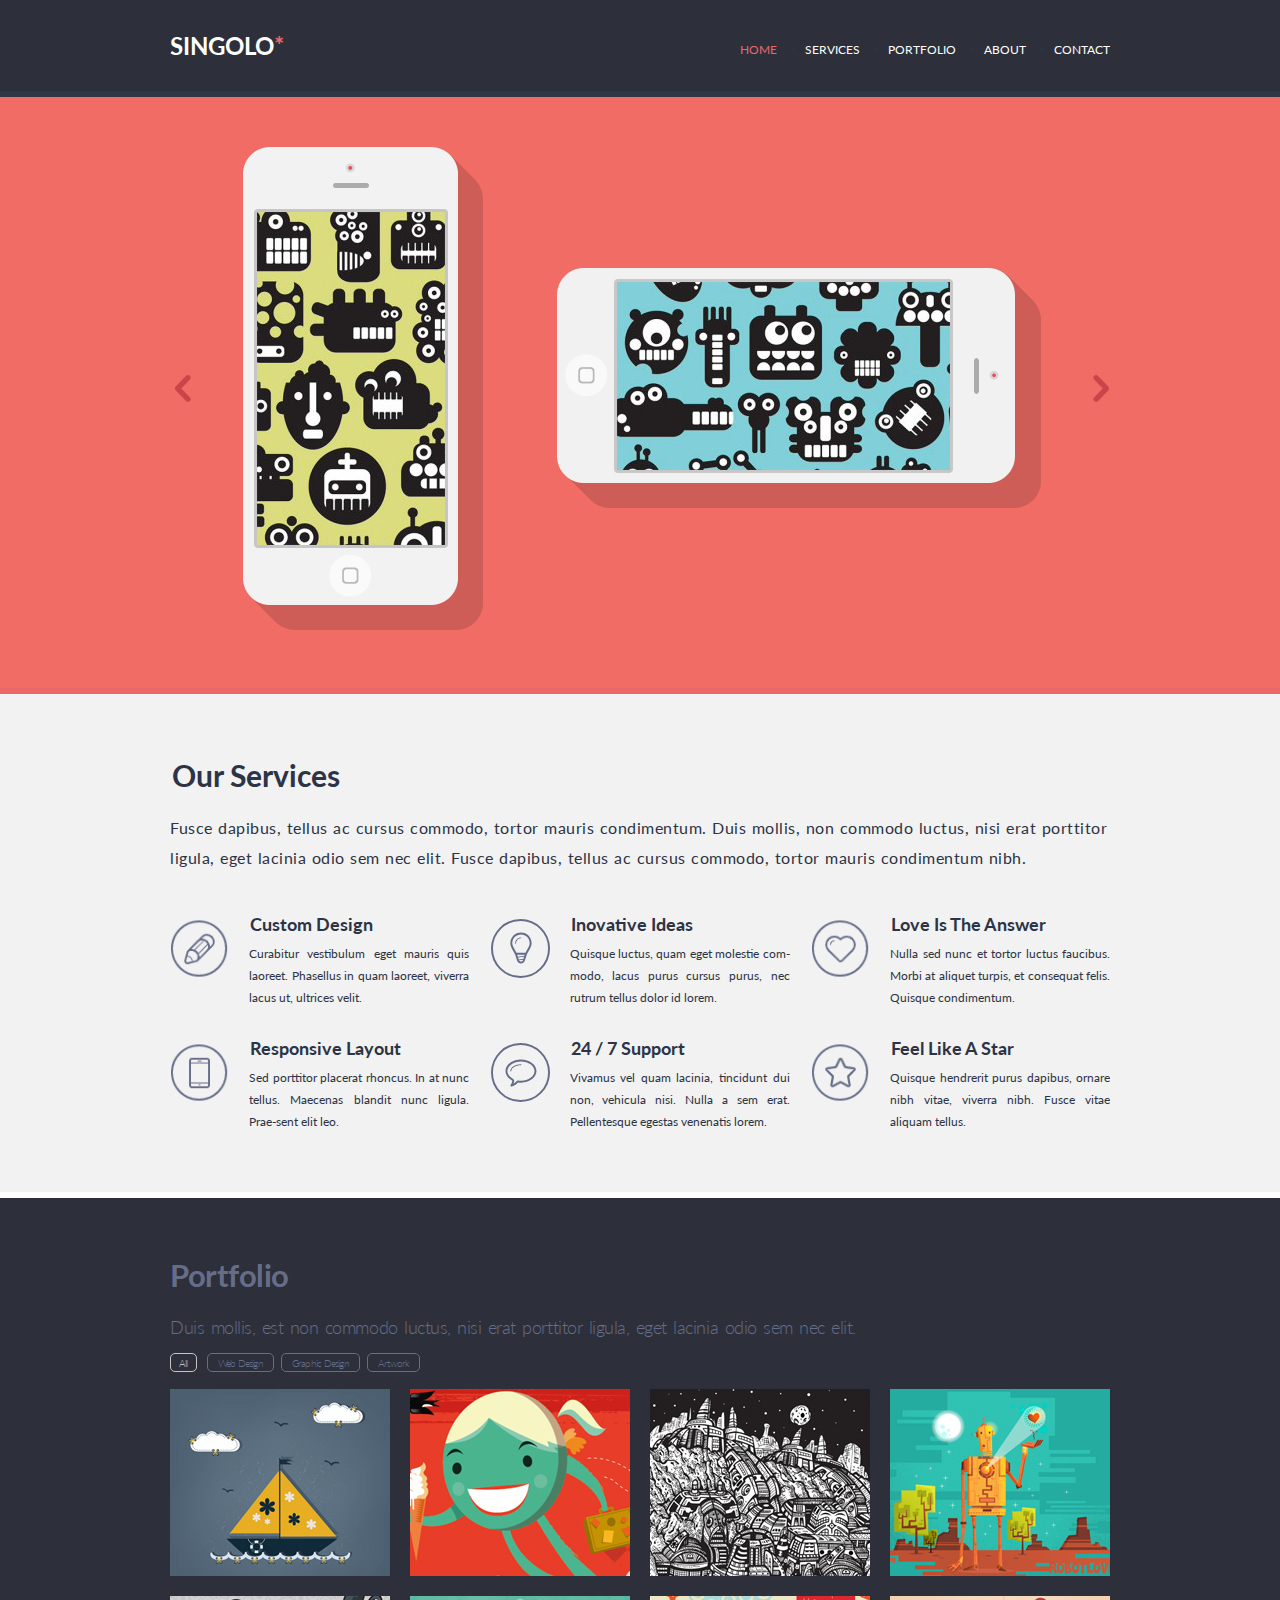
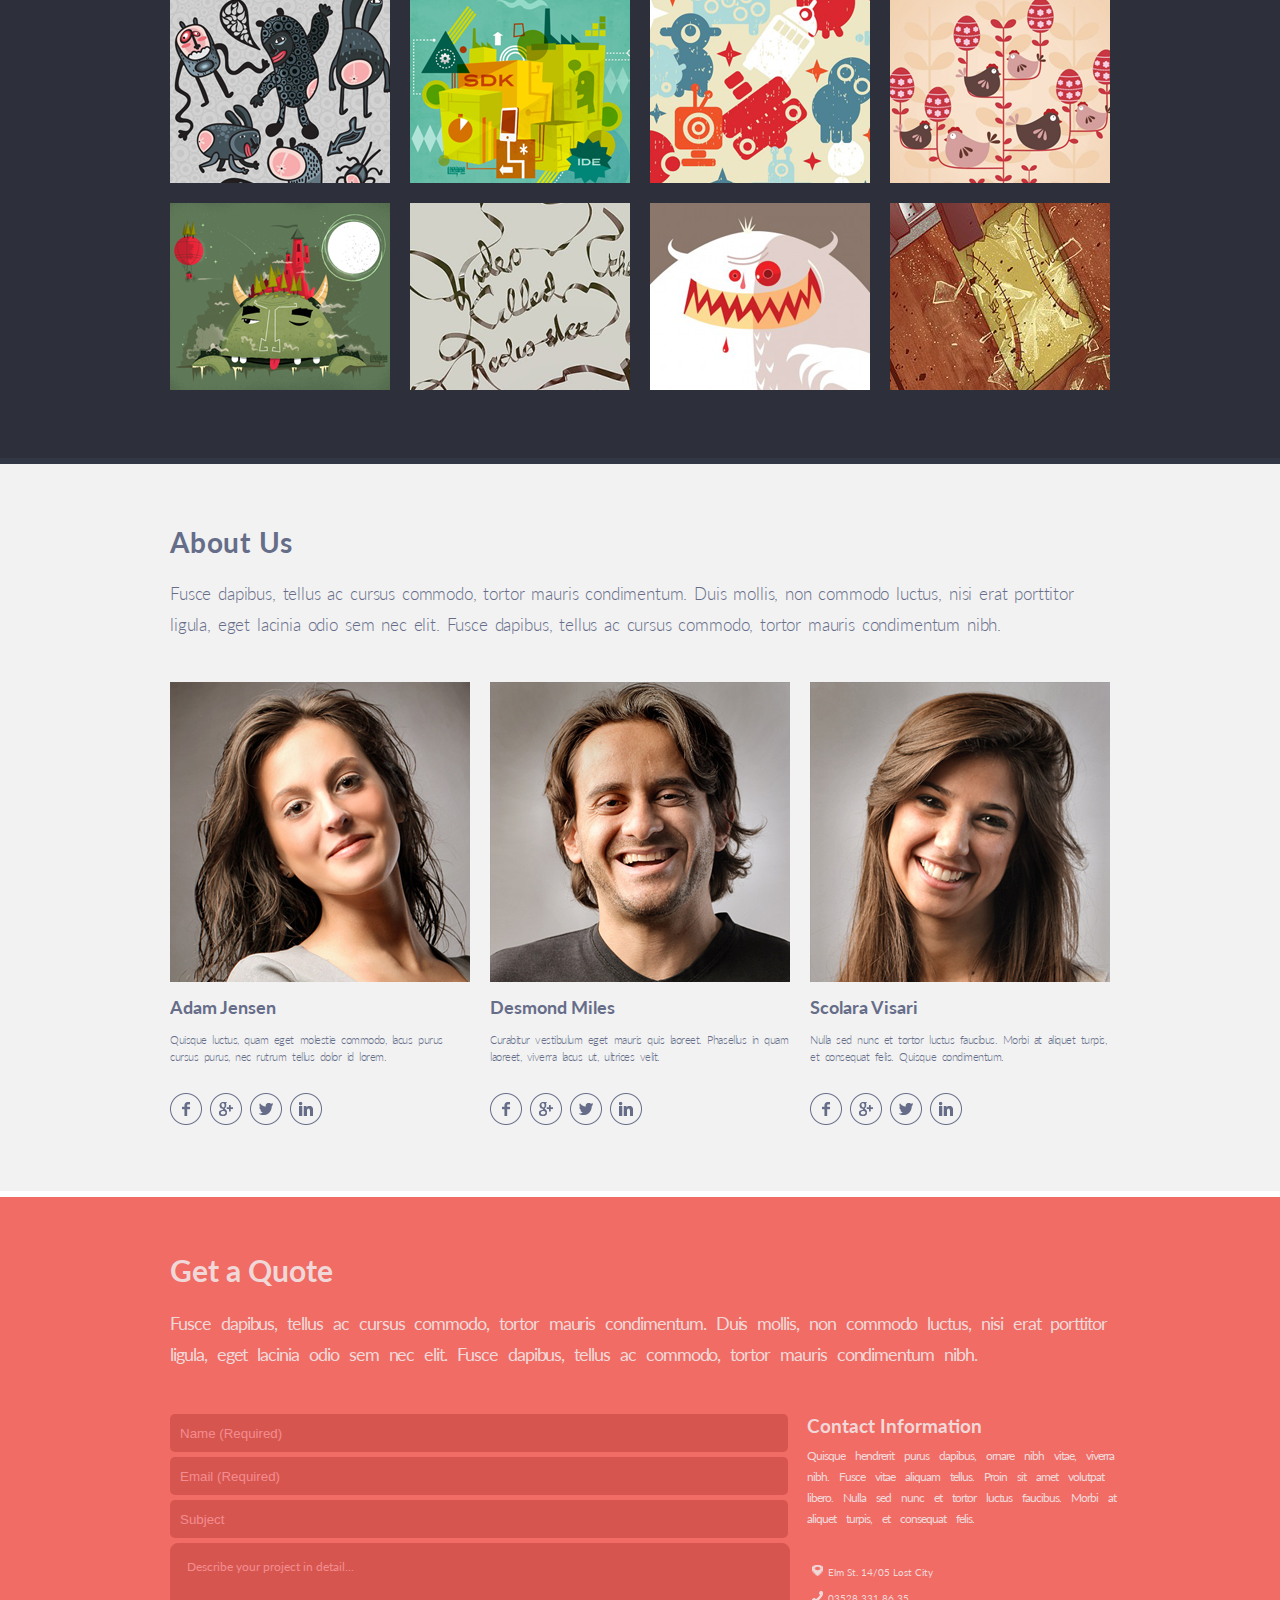
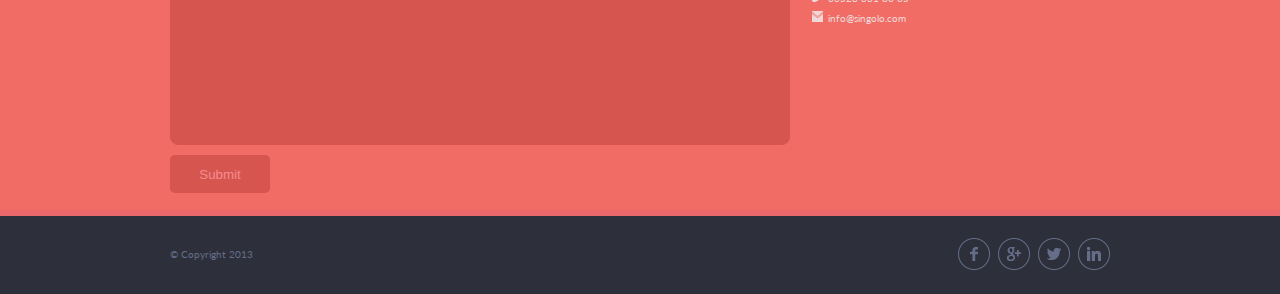
==== index.html @ b28093a3 "feat: add common files" ====
<!DOCTYPE html>
<html lang="en">
  <head>
    <meta charset="UTF-8" />
    <meta name="viewport" content="width=device-width, initial-scale=1.0" />
    <title>Singolo</title>
    <link rel="stylesheet" href="./style.css" />
  </head>

<body> 
<header class="header">
    <div class="wrapper">
        <div class="header-container">
            <div class="logo">
                <h1>SINGOLO<span class="star">*</span></h1>
            </div>
            <div class="navigation">
                <nav>
                    <ul class="navigation-menu">
                        <li class="navigation-menu__item"><a class="navigation-menu__link active" href="#">HOME</a></li>
                        <li class="navigation-menu__item"><a class="navigation-menu__link" href="#">SERVICES</a></li>
                        <li class="navigation-menu__item"><a class="navigation-menu__link" href="#">PORTFOLIO</a></li>
                        <li class="navigation-menu__item"><a class="navigation-menu__link" href="#">ABOUT</a></li>
                        <li class="navigation-menu__item"><a class="navigation-menu__link" href="#">CONTACT</a></li>
                    </ul>
                </nav>
            </div>
        </div>
    </div>
</header>



    <section class="slider">
        <div class="wrapper">
            <div class="slider-items">
                <div class="left-arrow arrow_hover">
                    <img src="assets/img/arrow.png" alt="left arrow">
                </div>
                <div class="vertical-iphone">
                    <img src="assets/img/iphone1.svg" alt="vertical iphone">
                </div>
                <div class="horizontal-iphone">
                    <img src="assets/img/iphone2.svg" alt="horizontal iphone">
                </div>
                <div class="right-arrow arrow_hover" alt="right arrow">
                    <img src="assets/img/arrow.png">
                </div>
            </div>
        </div>
    </section>

    <section class="services">
      <div class="wrapper">

        <h2 class="services__title">Our Services</h2>
        <span class="services__description_main">
          Fusce dapibus, tellus ac cursus commodo, tortor mauris condimentum.
          Duis mollis, non commodo luctus, nisi erat porttitor ligula, eget lacinia odio sem nec elit. Fusce dapibus, tellus ac cursus
            commodo, tortor mauris condimentum nibh.
        </span>

        <div class="layout-3-columns__services">
          <div class="services__element">
            <img class="services__image" src="./assets/img/pen.svg" alt="pen" />
            <div class="services__content">
              <h3 class="services__name">Custom Design</h3>
              <p class="services__description">
                Curabitur vestibulum eget mauris quis laoreet. Phasellus in quam
                laoreet, viverra lacus ut, ultrices velit.
              </p>
            </div>
          </div>

          <div class="services__element">
            <img class="services__image" src="./assets/img/lightbulb.svg" alt="bubble" />
            <div class="services__content">
              <h3 class="services__name">Inovative Ideas</h3>
              <p class="services__description">
                Quisque luctus, quam eget molestie com-modo, lacus purus cursus
                purus, nec rutrum tellus dolor id lorem.
              </p>
            </div>
          </div>

          <div class="services__element">
            <img class="services__image" src="./assets/img/heart.svg" alt="heart" />
            <div class="services__content">
              <h3 class="services__name">Love Is The Answer</h3>
              <p class="services__description">
                Nulla sed nunc et tortor luctus faucibus. Morbi at aliquet
                turpis, et consequat felis. Quisque condimentum.
              </p>
              </div>
            </div>
          
          <div class="services__element">
            <img class="services__image" src="./assets/img/phone.svg" alt="phone" />
            <div class="services__content">
              <h3 class="services__name">Responsive Layout</h3>
              <p class="services__description">
                Sed porttitor placerat rhoncus. In at nunc tellus. Maecenas
                blandit nunc ligula. Prae-sent elit leo.
              </p>
            </div>
          </div>

          <div class="services__element">
            <img class="services__image" src="./assets/img/bubble.svg" alt="bubble" />
            <div class="services__content">
              <h3 class="services__name">24 / 7 Support</h3>
              <p class="services__description">
                Vivamus vel quam lacinia, tincidunt dui non, vehicula nisi.
                Nulla a sem erat. Pellentesque egestas venenatis lorem.
              </p>
            </div>
          </div>

          <div class="services__element">
            <img class="services__image" src="./assets/img/star.svg" alt="star" />
            <div class="services__content">
              <h3 class="services__name">Feel Like A Star</h3>
              <p class="services__description">
                Quisque hendrerit purus dapibus, ornare nibh vitae, viverra
                nibh. Fusce vitae aliquam tellus.
              </p>
            </div>
          </div>
        </div>
    </div>
</section>

    

    <section class="portfolio">
        <div class="wrapper portfolio__wrapper">
          <h1 class="portfolio__header">Portfolio</h1>
          <div class="portfolio__description">
            <p>
              Duis mollis, est non commodo luctus, nisi erat porttitor ligula,
              eget lacinia odio sem nec elit.
            </p>
          </div>
          <div class="portfolio__buttons">
            <button class="button button_selected">All</button>
            <button class="button">Web Design</button>
            <button class="button">Graphic Design</button>
            <button class="button">Artwork</button>
          </div>
  
          <div class="layout-4-columns">
            <div class="portfolio__item">
              <img src="./assets/img/img1.png" alt="ship" />
            </div>
            <div class="portfolio__item">
              <img src="./assets/img/img2.png" alt="girl" />
            </div>
            <div class="portfolio__item">
              <img src="./assets/img/img3.png" alt="city" />
            </div>
            <div class="portfolio__item">
              <img src="./assets/img/img4.png" alt="robot" />
            </div>
            <div class="portfolio__item">
              <img src="./assets/img/img5.png" alt="animals" />
            </div>
            <div class="portfolio__item">
              <img src="./assets/img/img6.png" alt="station" />
            </div>
            <div class="portfolio__item">
              <img src="./assets/img/img7.png" alt="ufo" />
            </div>
            <div class="portfolio__item">
              <img src="./assets/img/img8.png" alt="chickens" />
            </div>
            <div class="portfolio__item">
              <img src="./assets/img/img9.png" alt="monster1" />
            </div>
            <div class="portfolio__item">
              <img src="./assets/img/img10.png" alt="calligraphy" />
            </div>
            <div class="portfolio__item">
              <img src="./assets/img/img11.png" alt="monster2" />
            </div>
            <div class="portfolio__item">
              <img src="./assets/img/img12.png" alt="measuring" />
            </div>
          </div>
        </div>
      </section>
  
      <section class="about-us">
        <div class="wrapper about-us__wrapper">
          <h2 class="about-us__header">About Us</h2>
          <div class="about-us__description">
            <p>
              Fusce dapibus, tellus ac cursus commodo, tortor mauris condimentum.
              Duis mollis, non commodo luctus, nisi erat porttitor ligula, eget
              lacinia odio sem nec elit. Fusce dapibus, tellus ac cursus commodo,
              tortor mauris condimentum nibh.
            </p>
          </div>
          <div class="layout-3-columns__employees">
            <div class="employee">
              <img src="./assets/img/photo1.png" alt="employee1" />
              <h3 class="employee__name">Adam Jensen</h3>
              <p class="employee__description">
                Quisque luctus, quam eget molestie commodo, lacus purus cursus
                purus, nec rutrum tellus dolor id lorem.
              </p>
              <ul class="icons">
                <li class="icon icon-facebook">
                  <a href="#"
                    ><img src="./assets/img/Facebook.png" alt="facebook"
                  /></a>
                </li>
                <li class="icon icon-google">
                  <a href="#"
                    ><img src="./assets/img/Google.png" alt="google"
                  /></a>
                </li>
                <li class="icon icon-twitter">
                  <a href="#"
                    ><img src="./assets/img/Twitter.png" alt="twitter"
                  /></a>
                </li>
                <li class="icon icon-linkedin">
                  <a href="#"
                    ><img src="./assets/img/LinkedIn.png" alt="linkedin"
                  /></a>
                </li>
              </ul>
            </div>
            <div class="employee">
              <img src="./assets/img/photo2.png" alt="employee2" />
              <h3 class="employee__name">Desmond Miles</h3>
              <p class="employee__description">
                Curabitur vestibulum eget mauris quis laoreet. Phasellus in quam
                laoreet, viverra lacus ut, ultrices velit.
              </p>
              <ul class="icons">
                <li class="icon icon-facebook">
                  <a href="#"
                    ><img src="./assets/img/Facebook.png" alt="facebook"
                  /></a>
                </li>
                <li class="icon icon-google">
                  <a href="#"
                    ><img src="./assets/img/Google.png" alt="google"
                  /></a>
                </li>
                <li class="icon icon-twitter">
                  <a href="#"
                    ><img src="./assets/img/Twitter.png" alt="twitter"
                  /></a>
                </li>
                <li class="icon icon-linkedin">
                  <a href="#"
                    ><img src="./assets/img/LinkedIn.png" alt="linkedin"
                  /></a>
                </li>
              </ul>
            </div>
            <div class="employee">
              <img src="./assets/img/photo3.png" alt="employee3" />
              <h3 class="employee__name">
                Scolara Visari
              </h3>
              <p class="employee__description">
                Nulla sed nunc et tortor luctus faucibus. Morbi at aliquet turpis,
                et consequat felis. Quisque condimentum.
              </p>
              <ul class="icons">
                <li class="icon icon-facebook">
                  <a href="#"
                    ><img src="./assets/img/Facebook.png" alt="facebook"
                  /></a>
                </li>
                <li class="icon icon-google">
                  <a href="#"
                    ><img src="./assets/img/Google.png" alt="google"
                  /></a>
                </li>
                <li class="icon icon-twitter">
                  <a href="#"
                    ><img src="./assets/img/Twitter.png" alt="twitter"
                  /></a>
                </li>
                <li class="icon icon-linkedin">
                  <a href="#"
                    ><img src="./assets/img/LinkedIn.png" alt="linkedin"
                  /></a>
                </li>
              </ul>
            </div>
          </div>
        </div>
      </section>

      <section class="get-a-quote">
        <div class="wrapper">
          <div class="get-a-quote__content">
            <h1 class="get-a-quote__title">Get a Quote</h1>
            <p class="get-a-quote__text">
              Fusce dapibus, tellus ac cursus commodo, tortor mauris condimentum.
              Duis mollis, non commodo luctus, nisi erat porttitor ligula, eget
              lacinia odio sem nec elit. Fusce dapibus, tellus ac commodo, tortor
              mauris condimentum nibh.
            </p>
          </div>
          <div class="layout-2-column">
            <form action="#" method="post" class="form">
              <fieldset>
                <input
                  type="text"
                  id="name"
                  placeholder="Name (Required)"
                  required
                />
                <br />
                <input
                  type="email"
                  name="email-address"
                  id="email"
                  placeholder="Email (Required)"
                  required
                />
                <br />
                <input type="text" id="subject" placeholder="Subject" /> <br />
                <textarea
                  type="text"
                  id="text"
                  rows="10"
                  cols=""
                  style="resize: none;"
                >
                
  Describe your project in detail... </textarea
                >
                <input type="submit" class="submit-button">
              </fieldset>
            </form>
            <div class="contact-info">
              <h3 class="contact-info__title">Contact Information</h3>
              <p class="contact-info__text">
                  Quisque hendrerit purus dapibus, ornare nibh vitae, viverra nibh. Fusce vitae aliquam tellus. Proin sit amet volutpat libero. Nulla sed nunc et tortor luctus faucibus. Morbi at aliquet turpis, et consequat felis. 
              </p>
  
  
  
              <div class="contact-info__content">
                <div class="contact-info__line">
                  <img src="./assets/img/location.png" alt="location" />
                  <p>   Elm St. 14/05 Lost City</p>
                </div>
                <div class="contact-info__line">
                <img src="./assets/img/phone.png" alt="phone" />
                <a href="tel:+">03528 331 86 35</a>
              </div>
              <div class="contact-info__line">
                <img src="./assets/img/mail.png" alt="mail" />
                <a href="mailto:">info@singolo.com</a>
              </div>
            </div>
          </div>
        </div>
      </section>
  
      <footer class="footer">
        <div class="wrapper footer-wrapper">
          <div class="footer-copyright">
          <p class="footer__copyright">&#169; Copyright 2013</p>
      </div>  
      <div class="icon-list">
            <ul class="icons">
              <li class="icon icon-facebook">
                <a href="#"
                  ><img src="./assets/img/Facebook.png" alt="facebook"
                /></a>
              </li>
              <li class="icon icon-google">
                <a href="#"
                  ><img src="./assets/img/Google.png" alt="google"
                /></a>
              </li>
              <li class="icon icon-twitter">
                <a href="#"
                  ><img src="./assets/img/Twitter.png" alt="twitter"
                /></a>
              </li>
              <li class="icon icon-linkedin">
                <a href="#"
                  ><img src="./assets/img/LinkedIn.png" alt="linkedin"
                /></a>
              </li>
            </ul>
          </div>
          </div>
      </footer>

  </body>
</html>
---- style.css ----
@font-face {
  font-family: "Lato";
  src: url("assets/fonts/lato/Lato-Bold.ttf") format("truetype");
  font-weight: bold;
  font-style: normal;
}
@font-face {
  font-family: "Lato";
  src: url("assets/fonts/lato/Lato-Regular.ttf") format("truetype");
  font-weight: normal;
  font-style: normal;
}
@font-face {
  font-family: "Lato Black";
  src: url("assets/fonts/lato/Lato-Black.ttf") format("truetype");
  font-weight: normal;
  font-style: normal;
}
@font-face {
  font-family: "Lato Light";
  src: url("assets/fonts/lato/Lato-Light.ttf") format("truetype");
  font-weight: thin;
  font-style: normal;
}

/* html {
  width: 1020px;
} */

body {
  margin: 0;
  font-family: Lato, sans-serif;
  font-size: 10px;
}

.wrapper {
  width: 940px;
  margin: 0 auto;
}

li {
  list-style: none;
}

/*header*/

.header {
  background-color: #2d303a;
  border-bottom: 6px solid #323746;
}

.header-container {
  display: flex;
  flex-direction: row;
  justify-content: space-between;
  align-items: center;
  padding: 15px 0;
}

.navigation {
  padding-top: 7px;
}

.logo {
  color: #ffffff;
  font-size: 12px;
  font-weight: bold;
  cursor: pointer;
}

.star {
  color: #ea676b;
}

.navigation-menu {
  display: flex;
  flex-direction: row;
  justify-content: flex-start;
}

.navigation-menu__item {
  margin-left: 14px;
  color: #2c3445;
  font-weight: bold;
  font-size: 12px;
  list-style: none;
}

.navigation-menu__item:not(:first-child)::before {
  align-items: center;
  content: "";
  display: inline-block;
  width: 3px;
  height: 3px;
  background-color: currentColor;
  border-radius: 50%;
  margin-right: 11px;
  margin-bottom: 3px;
  letter-spacing: -0.9px;
}
.navigation-menu__link {
  text-decoration: none;
  color: #ffffff;
  font-weight: 100;
}
.active {
  color: #ea676b;
}
.navigation-menu__link:hover {
  color: #ea676b;
  cursor: pointer;
}

/*slider*/

.slider {
  background-color: #f06c64;
  border-bottom: 6px solid #ea676b;
}
.slider-items {
  display: flex;
  flex-direction: row;
  justify-content: space-between;
  align-items: center;
  padding: 48px 1px 55px 3px;
}
.left-arrow {
  margin-left: 2px;
}
.arrow_hover {
  cursor: pointer;
}

.horizontal-iphone {
  margin-left: 19px;
  margin-top: -1px;
}
.right-arrow {
  margin-left: 1px;
  transform: scaleX(-1);
}

/*services*/

.services {
  background-color: #f2f2f2;
  border-bottom: 6px solid #ffffff;
  display: flex;
  flex-direction: row;
  justify-content: flex-start;
  padding: 46px 0 45px 0;
  color: #2c3445;
}
.services__title {
  font-size: 30px;
  font-weight: 900;
  margin: 17px 2px 20px 2px;
}
.services__description_main {
  margin-top: 20px;
  margin-bottom: 46px;
  line-height: 30px;
  letter-spacing: 0.5px;
  word-spacing: 1px;
  font-size: 16px;
}
.layout-3-columns__services {
  display: flex;
  flex-direction: row;
  justify-content: space-between;
  flex-wrap: wrap;
  margin-top: 26px;
}
.services__element {
  display: flex;
  flex-direction: row;
  justify-content: flex-start;
  margin-bottom: 5px;
}
.services__image {
  width: 59px;
  height: 59px;
  margin-top: 20px;
  margin-right: 20px;
}
.services__name {
  font-size: 18px;
  font-weight: 900;
  margin-left: 1px;
  margin-top: 14px;
  margin-bottom: -4px;
}
.services__description {
  line-height: 22px;
  max-width: 220px;
  max-height: 63px;
  text-align: justify;
  font-size: 12px;
  text-overflow: ellipsis;
  overflow: hidden;
  white-space: normal;
}

/*portfolio*/
.portfolio {
  background-color: #2d303a;
  padding-bottom: 48px;
  border-bottom: 6px solid #323746;
}
.portfolio__header {
  font-size: 31px;
  color: #666d89;
  font-weight: bold;
  text-align: left;
  margin: 0 0 0 10px;
  margin-left: 0;
  padding: 58px 0 0 0;
  letter-spacing: -0.03rem;
}

.portfolio__description {
  color: #666d89;
  font-family: "Lato Light";
  font-size: 1.1rem;
  font-weight: 100;
  margin-left: 0;
  margin-bottom: 0;
  line-height: 2.1;
  text-align: left;
  letter-spacing: -0.03rem;
  word-spacing: 2px;
}

.portfolio__description > p {
  margin: 16px 0 6px 0;
}
.portfolio__buttons {
  margin: 0 0 0 0;
  margin-left: 0;
  margin-bottom: 17px;
}

.button {
  font-family: "Lato Light";
  letter-spacing: -0.03rem;
  color: #666d89;
  padding: 2.5px 10px;
  margin-right: 4px;
  font-size: 10px;
  letter-spacing: -0.049rem;
  text-align: center;
  border-width: thin;
  border-color: #666d89;
  border-style: solid;
  border-radius: 5px;
  background: transparent;
}

.button_selected {
  padding: 2.5px 8px;
  margin-right: 7px;
  border-width: thin;
  border-color: #c5c5c5;
  color: #c5c5c5;
  border-style: solid;
  border-radius: 5px;
}

.button:hover {
  cursor: pointer;
  border-color: #c5c5c5;
  color: #c5c5c5;
}

.layout-4-columns {
  display: flex;
  flex-wrap: wrap;
  align-content: flex-start;
}

.portfolio__item {
  padding: 0 20px 16px 0;
}

.portfolio__item:nth-child(4n) {
  padding: 0 0 18px 0;
}

.portfolio__item:nth-child(n + 13) {
  display: none;
}

/*about-us*/
.about-us {
  background-color: #f2f2f2;
  color: #666d89;
  border-bottom: 6px solid #ffffff;
}

.about-us__header {
  padding: 61px 0 3px 0;
  margin: 0;
  letter-spacing: 0.05rem;
  font-size: 28px;
  font-weight: 900;
  font-style: "Lato";
}

.about-us__description {
  padding-bottom: 25px;
  font-size: 17px;
  font-family: "Lato Light";
  font-weight: normal;
  line-height: 1.8;
  text-align: left;
  letter-spacing: -0.01rem;
  word-spacing: 2px;
}

.layout-3-columns__employees {
  display: flex;
}

.employee {
  padding: 0 20px 64px 0;
}

.employee:last-child {
  padding: 0 0 64px 0;
}

.employee__name {
  padding: 12px 0 10px 0;
  margin: 0;
  font-size: 18px;
  font-weight: bold;
  text-overflow: ellipsis;
  overflow: hidden;
  max-height: 14px;
}
.employee__description {
  margin: 12px 0 28px 0;
  font-family: "Lato Light";
  line-height: 1.5;
  text-align: left;
  letter-spacing: -0.03rem;
  word-spacing: 3px;
  font-size: 11px;
}

.icons {
  display: flex;
  margin: 0;
  padding: 0;
}

.icon {
  cursor: pointer;
  padding-right: 8px;
}

/*get a quote*/
.get-a-quote {
  background-color: #f06c64;
  color: #f0d8d9;
  border-bottom: 6px solid #ea676b;
}

.get-a-quote__content {
  padding-top: 35px;
  padding-bottom: 26px;
}

.get-a-quote__title {
  font-size: 30px;
  margin-bottom: 20px;
}

.get-a-quote__text {
  font-size: 18px;
  line-height: 31px;
  letter-spacing: -1.05px;
  word-spacing: 6px;
  font-weight: 300;
}

.layout-2-column {
  display: flex;
  flex-wrap: wrap;
  margin: 0;
  width: 1020px;
}

fieldset {
  padding: 0;
  margin-left: 0;
  border: 0 none;
  width: 340px;
  display: flex;
  flex-wrap: wrap;
  overflow: hidden;
  margin-bottom: 7px;
}

input {
  padding: 0;
  margin-bottom: 5px;
  border-radius: 5px;
  border: 0 none;
  width: 618px;
  height: 38px;
  color: #f48c8f;
  background-color: #d6564f;
}

input::placeholder {
  color: #f48c8f;
  padding-left: 10px;
}

textarea {
  font-size: 12px;
  font-family: "Lato";
  background-color: #d6564f;
  color: #f48c8f;
  overflow: auto;
  resize: none;
  width: 608px;
  height: 200px;
  border: 1px solid #d6564f;
  border-radius: 8px;
  padding: 0px 0 0px 10px;
}

.submit-button {
  width: 100px;
  margin: 10px 0px;
}

.contact-info {
  width: 324px;
  margin: 15px;
  margin-top: 0px;
  margin-right: 0px;
}

.contact-info__title {
  font-size: 19px;
  margin: 0px;
}

.contact-info__text {
  margin: 0px;
  margin-top: 8px;
  font-size: 12px;
  line-height: 21px;
  letter-spacing: -1px;
  word-spacing: 8px;
  font-weight: 300;
  margin-bottom: 27px;
}
.contact-info__line {
  display: flex;
  flex-wrap: wrap;
  align-items: baseline;
}
.contact-info__line > img {
  width: 11px;
  height: 11px;
  margin-right: 5px;
  margin-left: 5px;
}

.contact-info__line > a {
  margin: 4px 0;
  color: #f0d8d9;
  text-decoration: none;
}

/*footer*/
.footer {
  color: #666d89;
  background-color: #2d303a;
}

.footer-wrapper {
  display: flex;
  flex-wrap: wrap;
  justify-content: space-between;
}

.footer-copyright {
  width: 180px;
}
.footer__copyright {
  padding-top: 22px;
}

.icon-list {
  width: 130px;
  margin: 22px;
}

.icons {
  display: flex;
  margin: 0;
  padding: 0;
}

.icon {
  cursor: pointer;
  padding-right: 8px;
}
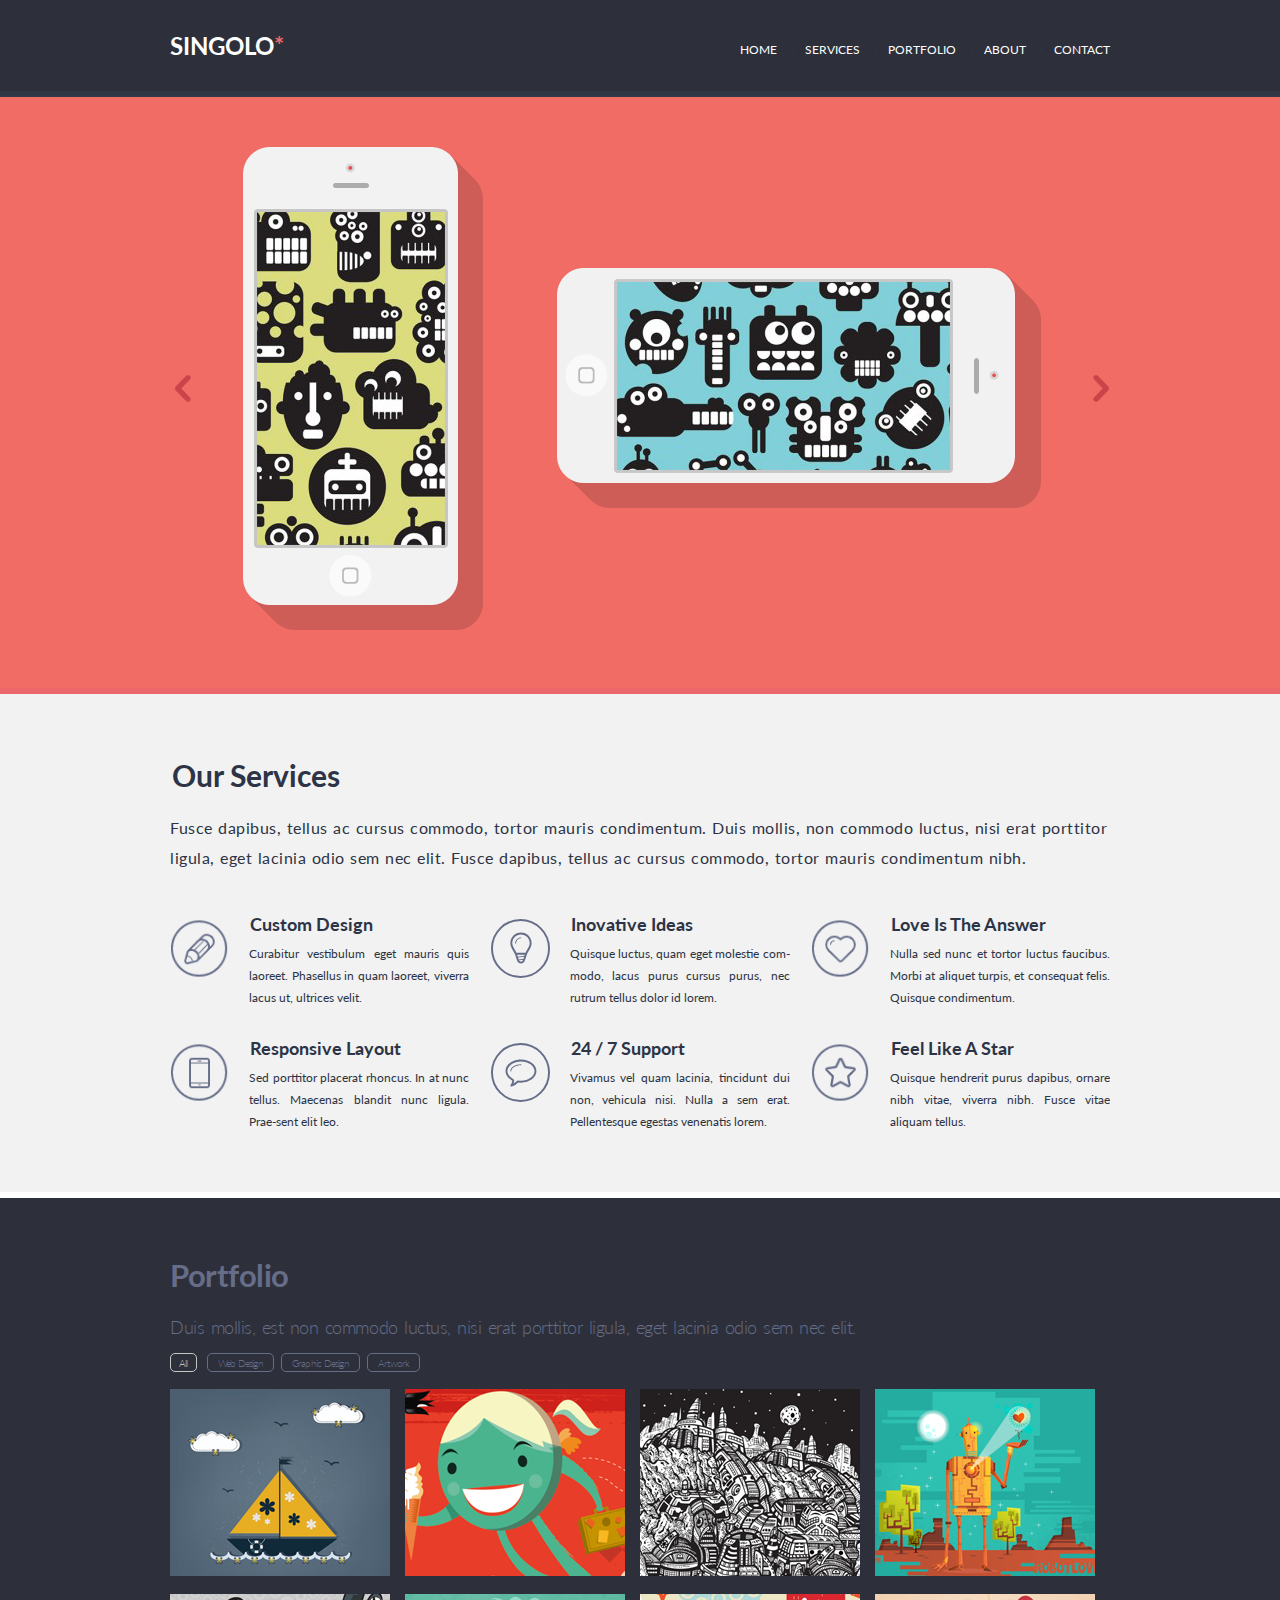
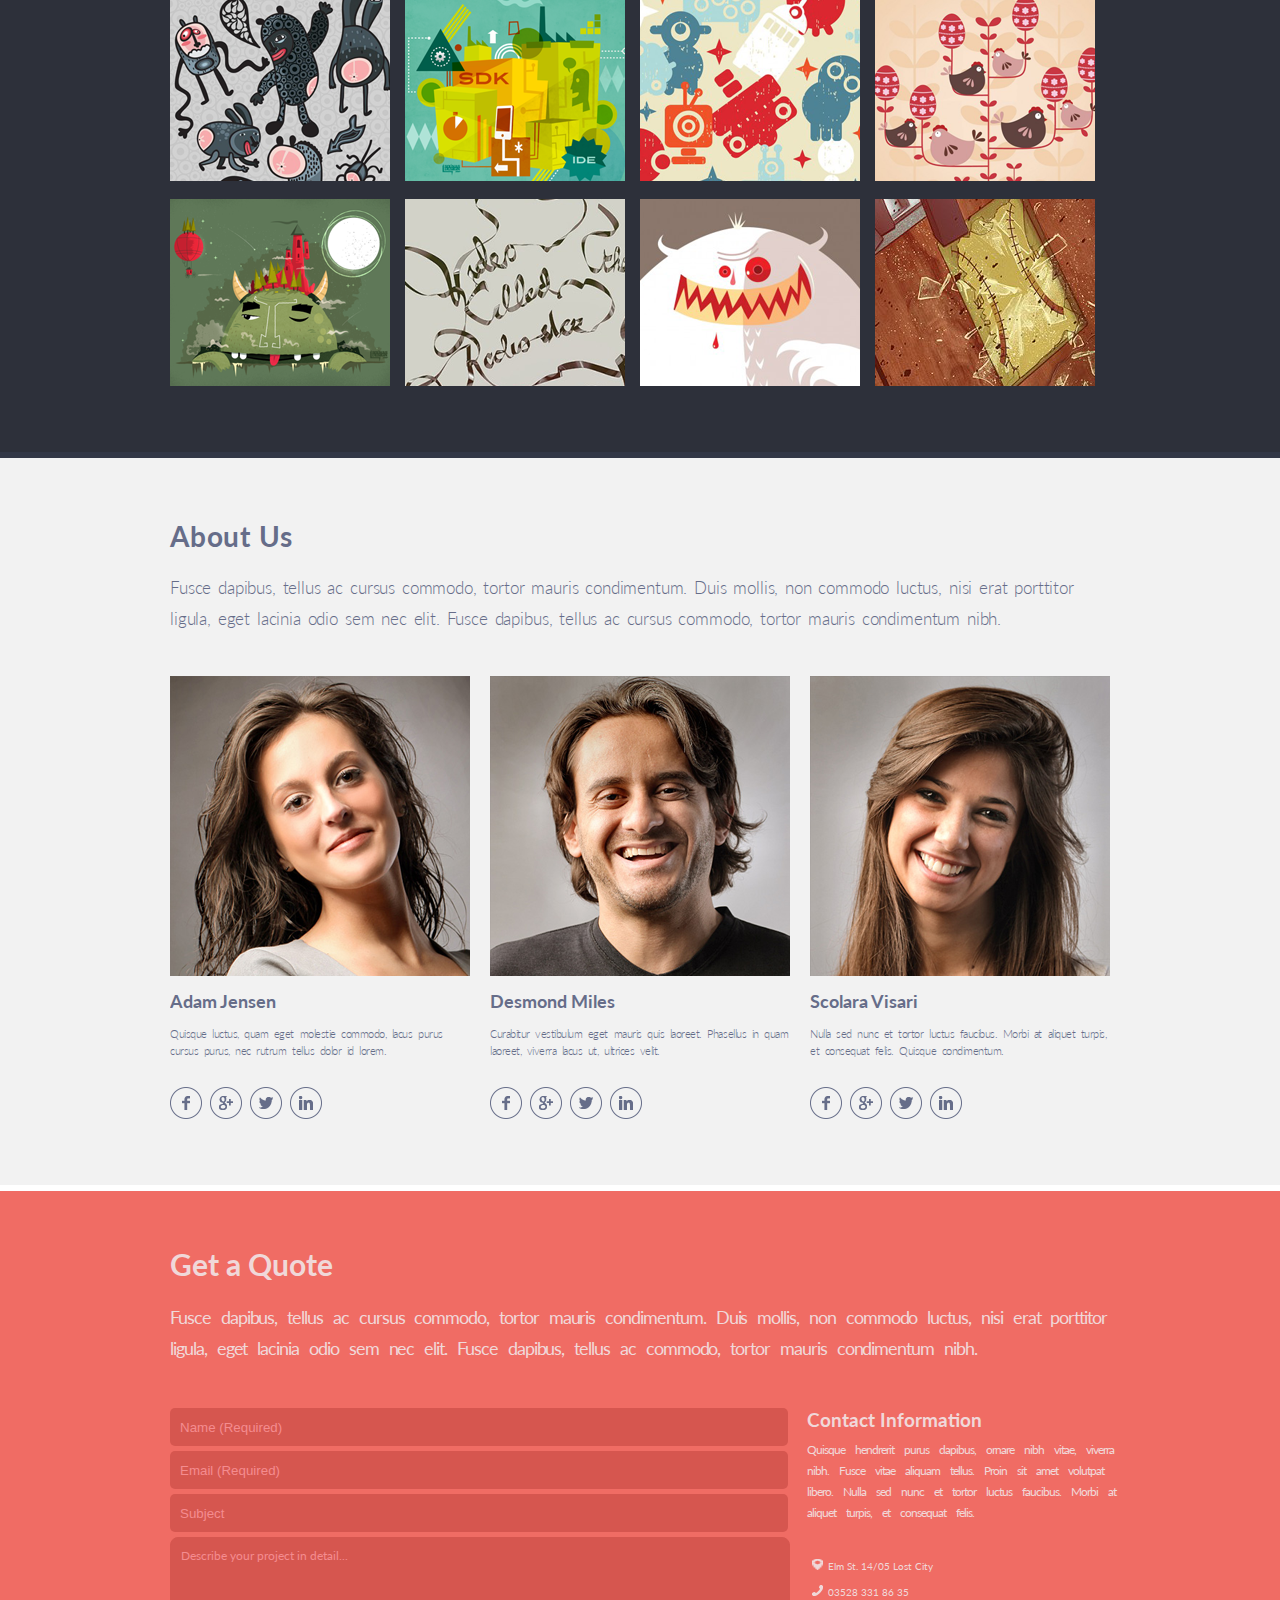
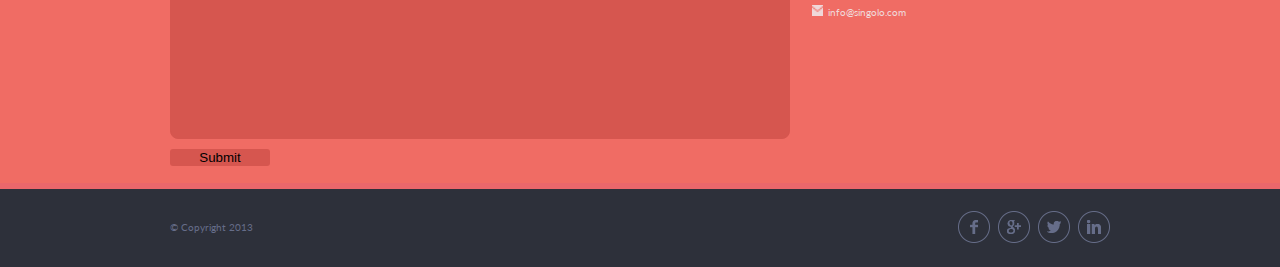
==== commit 25bab07f: "feat:add script.js" ====
--- a/index.html
+++ b/index.html
@@ -8,7 +8,7 @@
   </head>
 
 <body> 
-<header class="header">
+<header class="header" id="home">
     <div class="wrapper">
         <div class="header-container">
             <div class="logo">
@@ -16,12 +16,12 @@
             </div>
             <div class="navigation">
                 <nav>
-                    <ul class="navigation-menu">
-                        <li class="navigation-menu__item"><a class="navigation-menu__link active" href="#">HOME</a></li>
-                        <li class="navigation-menu__item"><a class="navigation-menu__link" href="#">SERVICES</a></li>
-                        <li class="navigation-menu__item"><a class="navigation-menu__link" href="#">PORTFOLIO</a></li>
-                        <li class="navigation-menu__item"><a class="navigation-menu__link" href="#">ABOUT</a></li>
-                        <li class="navigation-menu__item"><a class="navigation-menu__link" href="#">CONTACT</a></li>
+                    <ul class="navigation-menu" id="menu">
+                        <li class="navigation-menu__item"><a class="navigation-menu__link" href="#home">HOME</a></li>
+                        <li class="navigation-menu__item"><a class="navigation-menu__link" href="#services">SERVICES</a></li>
+                        <li class="navigation-menu__item"><a class="navigation-menu__link" href="#portfolio">PORTFOLIO</a></li>
+                        <li class="navigation-menu__item"><a class="navigation-menu__link" href="#about-us">ABOUT</a></li>
+                        <li class="navigation-menu__item"><a class="navigation-menu__link" href="#contact">CONTACT</a></li>
                     </ul>
                 </nav>
             </div>
@@ -43,14 +43,14 @@
                 <div class="horizontal-iphone">
                     <img src="assets/img/iphone2.svg" alt="horizontal iphone">
                 </div>
-                <div class="right-arrow arrow_hover" alt="right arrow">
-                    <img src="assets/img/arrow.png">
+                <div class="right-arrow arrow_hover">
+                    <img src="assets/img/arrow.png" alt="right arrow">
                 </div>
             </div>
         </div>
     </section>
 
-    <section class="services">
+    <section class="services"  id="services">
       <div class="wrapper">
 
         <h2 class="services__title">Our Services</h2>
@@ -132,7 +132,7 @@
 
     
 
-    <section class="portfolio">
+    <section class="portfolio" id="portfolio">
         <div class="wrapper portfolio__wrapper">
           <h1 class="portfolio__header">Portfolio</h1>
           <div class="portfolio__description">
@@ -189,7 +189,7 @@
         </div>
       </section>
   
-      <section class="about-us">
+      <section class="about-us" id="about-us">
         <div class="wrapper about-us__wrapper">
           <h2 class="about-us__header">About Us</h2>
           <div class="about-us__description">
@@ -297,7 +297,7 @@
         </div>
       </section>
 
-      <section class="get-a-quote">
+      <section class="get-a-quote" id="contact">
         <div class="wrapper">
           <div class="get-a-quote__content">
             <h1 class="get-a-quote__title">Get a Quote</h1>
@@ -309,7 +309,7 @@
             </p>
           </div>
           <div class="layout-2-column">
-            <form action="#" method="post" class="form">
+            <form class="form" action="/index.html" method="post" >
               <fieldset>
                 <input
                   type="text"
@@ -328,16 +328,22 @@
                 <br />
                 <input type="text" id="subject" placeholder="Subject" /> <br />
                 <textarea
+                placeholder="Describe your project in detail..."
                   type="text"
-                  id="text"
+                  id="describe"
                   rows="10"
                   cols=""
-                  style="resize: none;"
-                >
-                
-  Describe your project in detail... </textarea
-                >
-                <input type="submit" class="submit-button">
+                  style="resize: none;" 
+                 ></textarea>
+                <!-- <input type="submit" class="submit-button" id="btn"> -->
+                <button class="submit-button" id="btn">Submit</button>
+
+                <div id="message-block" class="hidden">
+               <p> Письмо отправлено <br/><span id="result"></span></p>
+               <br>
+               <button id="close-btn">OK</button>
+              </div>
+
               </fieldset>
             </form>
             <div class="contact-info">
@@ -397,6 +403,6 @@
           </div>
           </div>
       </footer>
-
+<script src="/script.js"></script>
   </body>
 </html>
--- a/style.css
+++ b/style.css
@@ -131,6 +131,9 @@
   cursor: pointer;
 }
 
+.arrow_hover:hover {
+  background-color: white;
+}
 .horizontal-iphone {
   margin-left: 19px;
   margin-top: -1px;
@@ -272,6 +275,10 @@
   color: #c5c5c5;
 }
 
+.portfolio__buttons > button {
+  outline: none;
+}
+
 .layout-4-columns {
   display: flex;
   flex-wrap: wrap;
@@ -279,12 +286,12 @@
 }
 
 .portfolio__item {
-  padding: 0 20px 16px 0;
-}
-
-.portfolio__item:nth-child(4n) {
+  padding: 0 15px 16px 0;
+}
+
+/* .portfolio__item:nth-child(4n) {
   padding: 0 0 18px 0;
-}
+} */
 
 .portfolio__item:nth-child(n + 13) {
   display: none;
@@ -432,9 +439,50 @@
   padding: 0px 0 0px 10px;
 }
 
+textarea::placeholder {
+  color: #f48c8f;
+  padding: 10px;
+  padding-left: 0;
+}
 .submit-button {
   width: 100px;
   margin: 10px 0px;
+  background-color: #d6564f;
+  border: none;
+  border-radius: 3px;
+}
+
+.submit-button:hover {
+  background-color: #ad4843;
+}
+
+#message-block {
+  position: fixed;
+  top: 20%;
+  left: 20%;
+  max-width: 70%;
+  padding: 30px 40px;
+  background: #0008;
+  border-radius: 5px;
+}
+
+#message-block > p {
+  color: #d6564f;
+  background-color: white;
+  padding: 20px;
+  border-radius: 5px;
+}
+
+.hidden {
+  display: none;
+}
+
+#message {
+  position: absolute;
+  top: 50%;
+  left: 50%;
+  border: 2px solid #ea676b;
+  text-align: center;
 }
 
 .contact-info {
@@ -477,6 +525,10 @@
   text-decoration: none;
 }
 
+.contact-info__line > a:hover {
+  text-decoration: underline;
+}
+
 /*footer*/
 .footer {
   color: #666d89;
@@ -511,3 +563,8 @@
   cursor: pointer;
   padding-right: 8px;
 }
+
+.icon:hover {
+  background-color: #ea676b;
+  border-radius: 25px;
+}
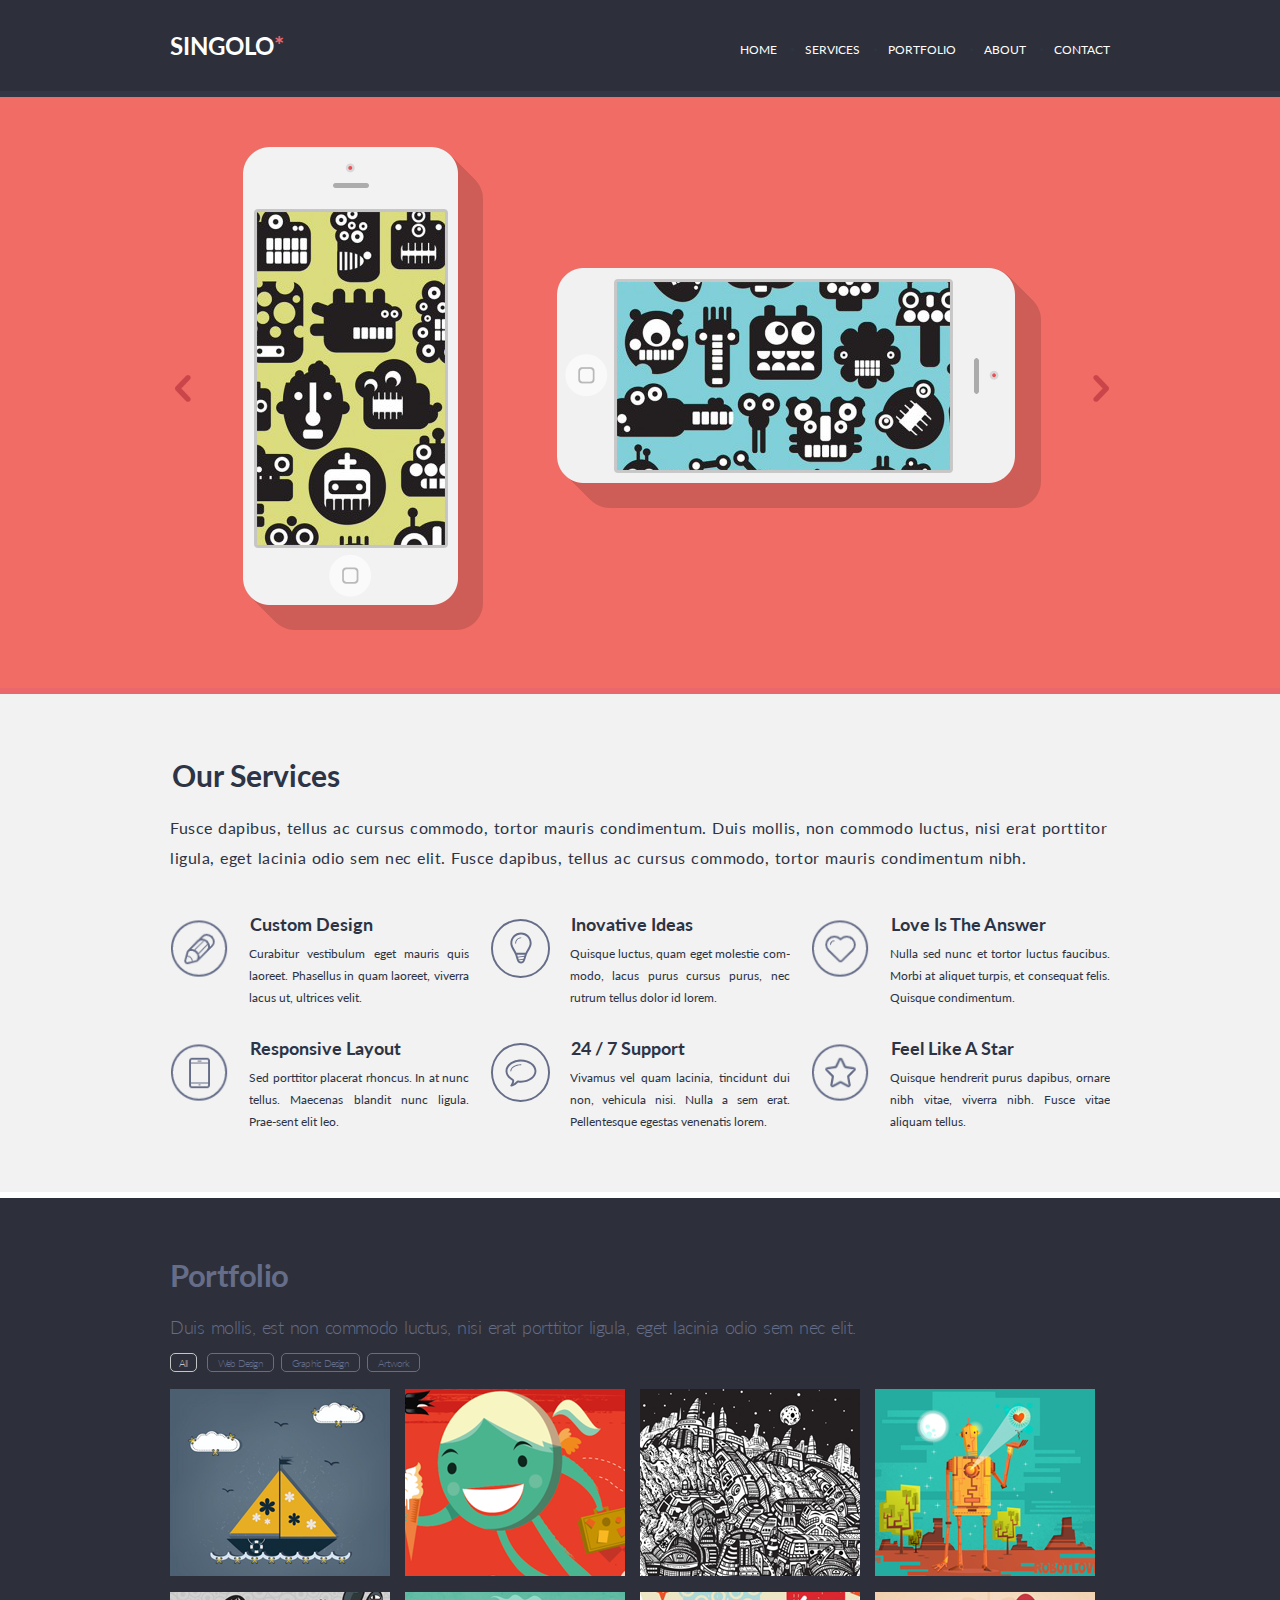
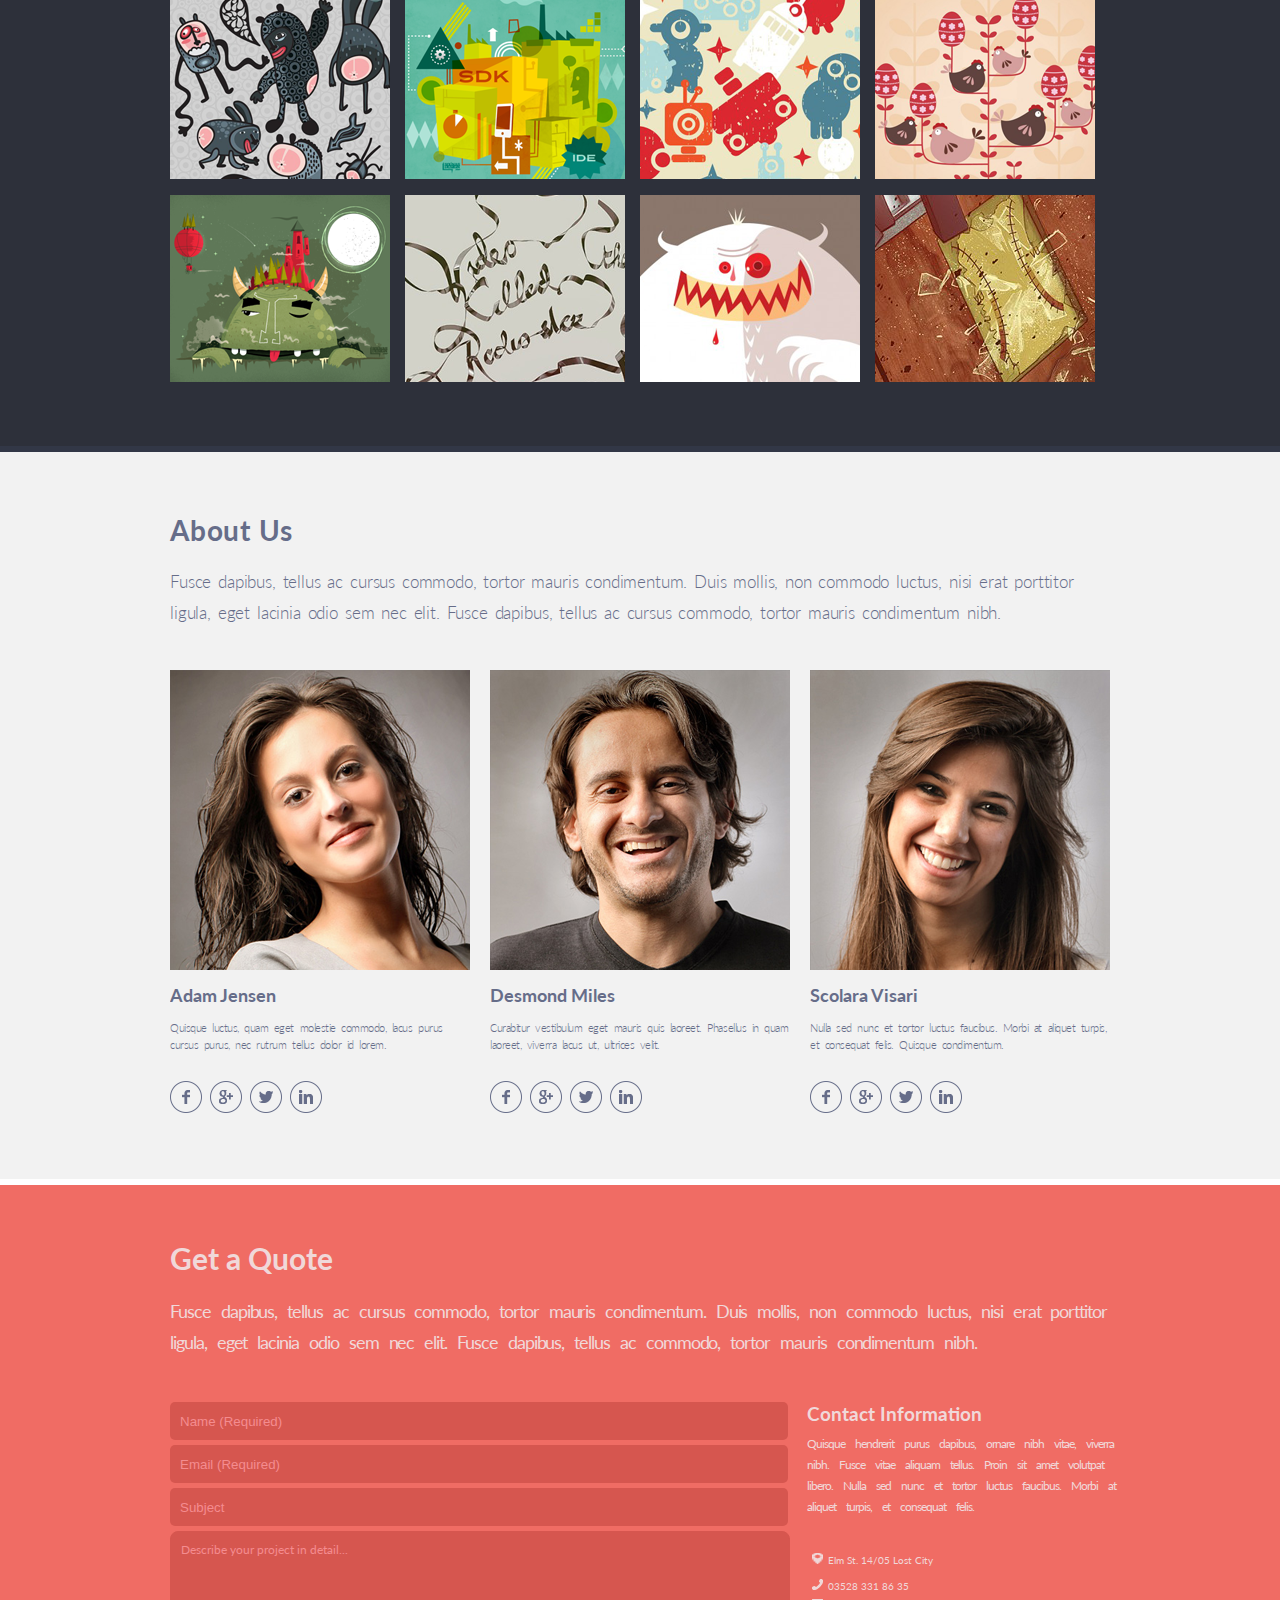
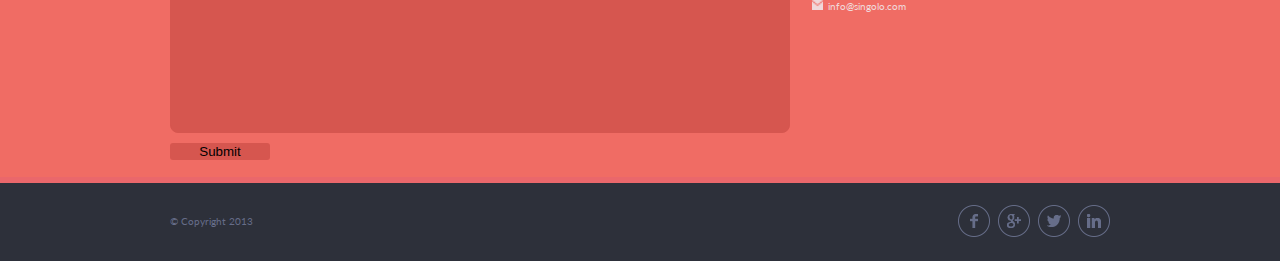
==== commit 71c370e6: "feat: add other solutions for Singolo.DOM" ====
--- a/index.html
+++ b/index.html
@@ -34,16 +34,27 @@
     <section class="slider">
         <div class="wrapper">
             <div class="slider-items">
-                <div class="left-arrow arrow_hover">
+
+                <div class="left-arrow arrow_hover" id="left-arrow">
                     <img src="assets/img/arrow.png" alt="left arrow">
                 </div>
+               
+
                 <div class="vertical-iphone">
                     <img src="assets/img/iphone1.svg" alt="vertical iphone">
-                </div>
+                    <img class="slider__phone_vertical-second hidden" src="assets/img/iphone3.png" alt="iphone">
+                    <div class="slider__phone-background-one hidden"></div>
+                </div>
+
                 <div class="horizontal-iphone">
                     <img src="assets/img/iphone2.svg" alt="horizontal iphone">
-                </div>
-                <div class="right-arrow arrow_hover">
+                    <div class="slider__phone_horizontal-second hidden">
+                    <img src="assets/img/Slide-2.png" alt="iphone">
+                  </div>
+                    <div class="slider__phone-background-second hidden"></div>
+                </div>
+
+                <div class="right-arrow arrow_hover" id="right-arrow">
                     <img src="assets/img/arrow.png" alt="right arrow">
                 </div>
             </div>
@@ -141,51 +152,29 @@
               eget lacinia odio sem nec elit.
             </p>
           </div>
-          <div class="portfolio__buttons">
+          <div  class="portfolio__buttons">
             <button class="button button_selected">All</button>
             <button class="button">Web Design</button>
             <button class="button">Graphic Design</button>
             <button class="button">Artwork</button>
           </div>
   
-          <div class="layout-4-columns">
-            <div class="portfolio__item">
+          <div class="layout-4-columns portfolio__items">
+           
               <img src="./assets/img/img1.png" alt="ship" />
-            </div>
-            <div class="portfolio__item">
-              <img src="./assets/img/img2.png" alt="girl" />
-            </div>
-            <div class="portfolio__item">
-              <img src="./assets/img/img3.png" alt="city" />
-            </div>
-            <div class="portfolio__item">
-              <img src="./assets/img/img4.png" alt="robot" />
-            </div>
-            <div class="portfolio__item">
-              <img src="./assets/img/img5.png" alt="animals" />
-            </div>
-            <div class="portfolio__item">
-              <img src="./assets/img/img6.png" alt="station" />
-            </div>
-            <div class="portfolio__item">
-              <img src="./assets/img/img7.png" alt="ufo" />
-            </div>
-            <div class="portfolio__item">
-              <img src="./assets/img/img8.png" alt="chickens" />
-            </div>
-            <div class="portfolio__item">
-              <img src="./assets/img/img9.png" alt="monster1" />
-            </div>
-            <div class="portfolio__item">
-              <img src="./assets/img/img10.png" alt="calligraphy" />
-            </div>
-            <div class="portfolio__item">
-              <img src="./assets/img/img11.png" alt="monster2" />
-            </div>
-            <div class="portfolio__item">
-              <img src="./assets/img/img12.png" alt="measuring" />
-            </div>
-          </div>
+              <img  src="./assets/img/img2.png" alt="girl" />
+              <img  src="./assets/img/img3.png" alt="city" />
+              <img  src="./assets/img/img4.png" alt="robot" />
+              <img  src="./assets/img/img5.png" alt="animals" />
+              <img  src="./assets/img/img6.png" alt="station" />
+              <img  src="./assets/img/img7.png" alt="ufo" />
+              <img  src="./assets/img/img8.png" alt="chickens" />
+              <img  src="./assets/img/img9.png" alt="monster1" />
+              <img  src="./assets/img/img10.png" alt="calligraphy" />
+              <img  src="./assets/img/img11.png" alt="monster2" />
+              <img  src="./assets/img/img12.png" alt="measuring" />
+        
+        </div>
         </div>
       </section>
   
--- a/style.css
+++ b/style.css
@@ -126,6 +126,7 @@
 }
 .left-arrow {
   margin-left: 2px;
+  z-index: 1;
 }
 .arrow_hover {
   cursor: pointer;
@@ -141,6 +142,49 @@
 .right-arrow {
   margin-left: 1px;
   transform: scaleX(-1);
+}
+
+.slider__phone-background-one {
+  height: 333px;
+  width: 188px;
+  background-color: black;
+  position: absolute;
+  top: 212px;
+  left: 257px;
+}
+
+.slider__phone-background-second {
+  height: 188px;
+  width: 335px;
+  background-color: black;
+  position: absolute;
+  top: 282px;
+  left: 616px;
+}
+
+.hidden {
+  visibility: hidden;
+}
+
+.slider__phone_vertical-second {
+  position: absolute;
+  top: 65px;
+  left: 15px;
+}
+
+.slider__phone_horizontal-second {
+  position: absolute;
+  top: 97px;
+  left: 0px;
+  background-color: #648bf0;
+  width: 100%;
+  height: 600px;
+}
+
+.slider__phone_horizontal-second > img {
+  position: absolute;
+  top: 0px;
+  left: 128px;
 }
 
 /*services*/
@@ -285,13 +329,13 @@
   align-content: flex-start;
 }
 
-.portfolio__item {
-  padding: 0 15px 16px 0;
-}
-
-/* .portfolio__item:nth-child(4n) {
-  padding: 0 0 18px 0;
-} */
+.layout-4-columns > img {
+  margin: 0 15px 16px 0;
+}
+
+.portfolio__item_active {
+  outline: 5px solid #f06c64;
+}
 
 .portfolio__item:nth-child(n + 13) {
   display: none;
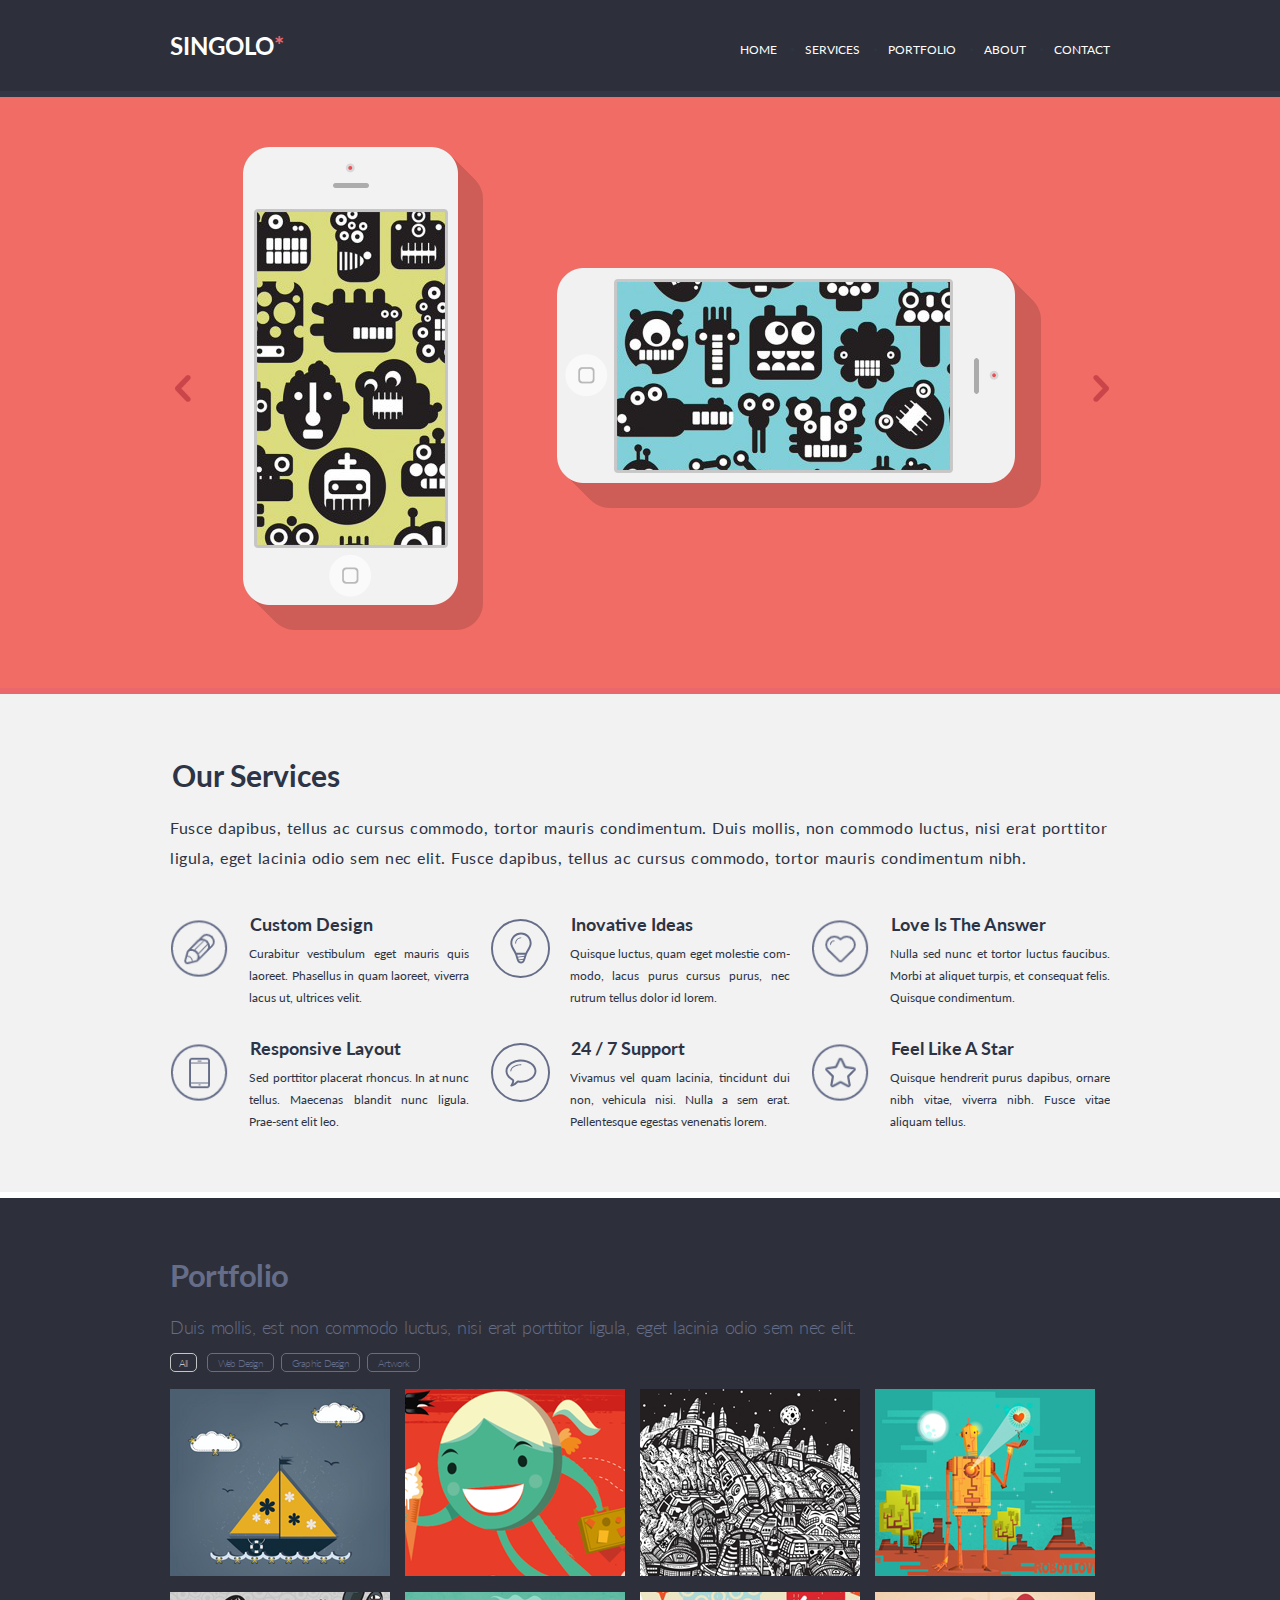
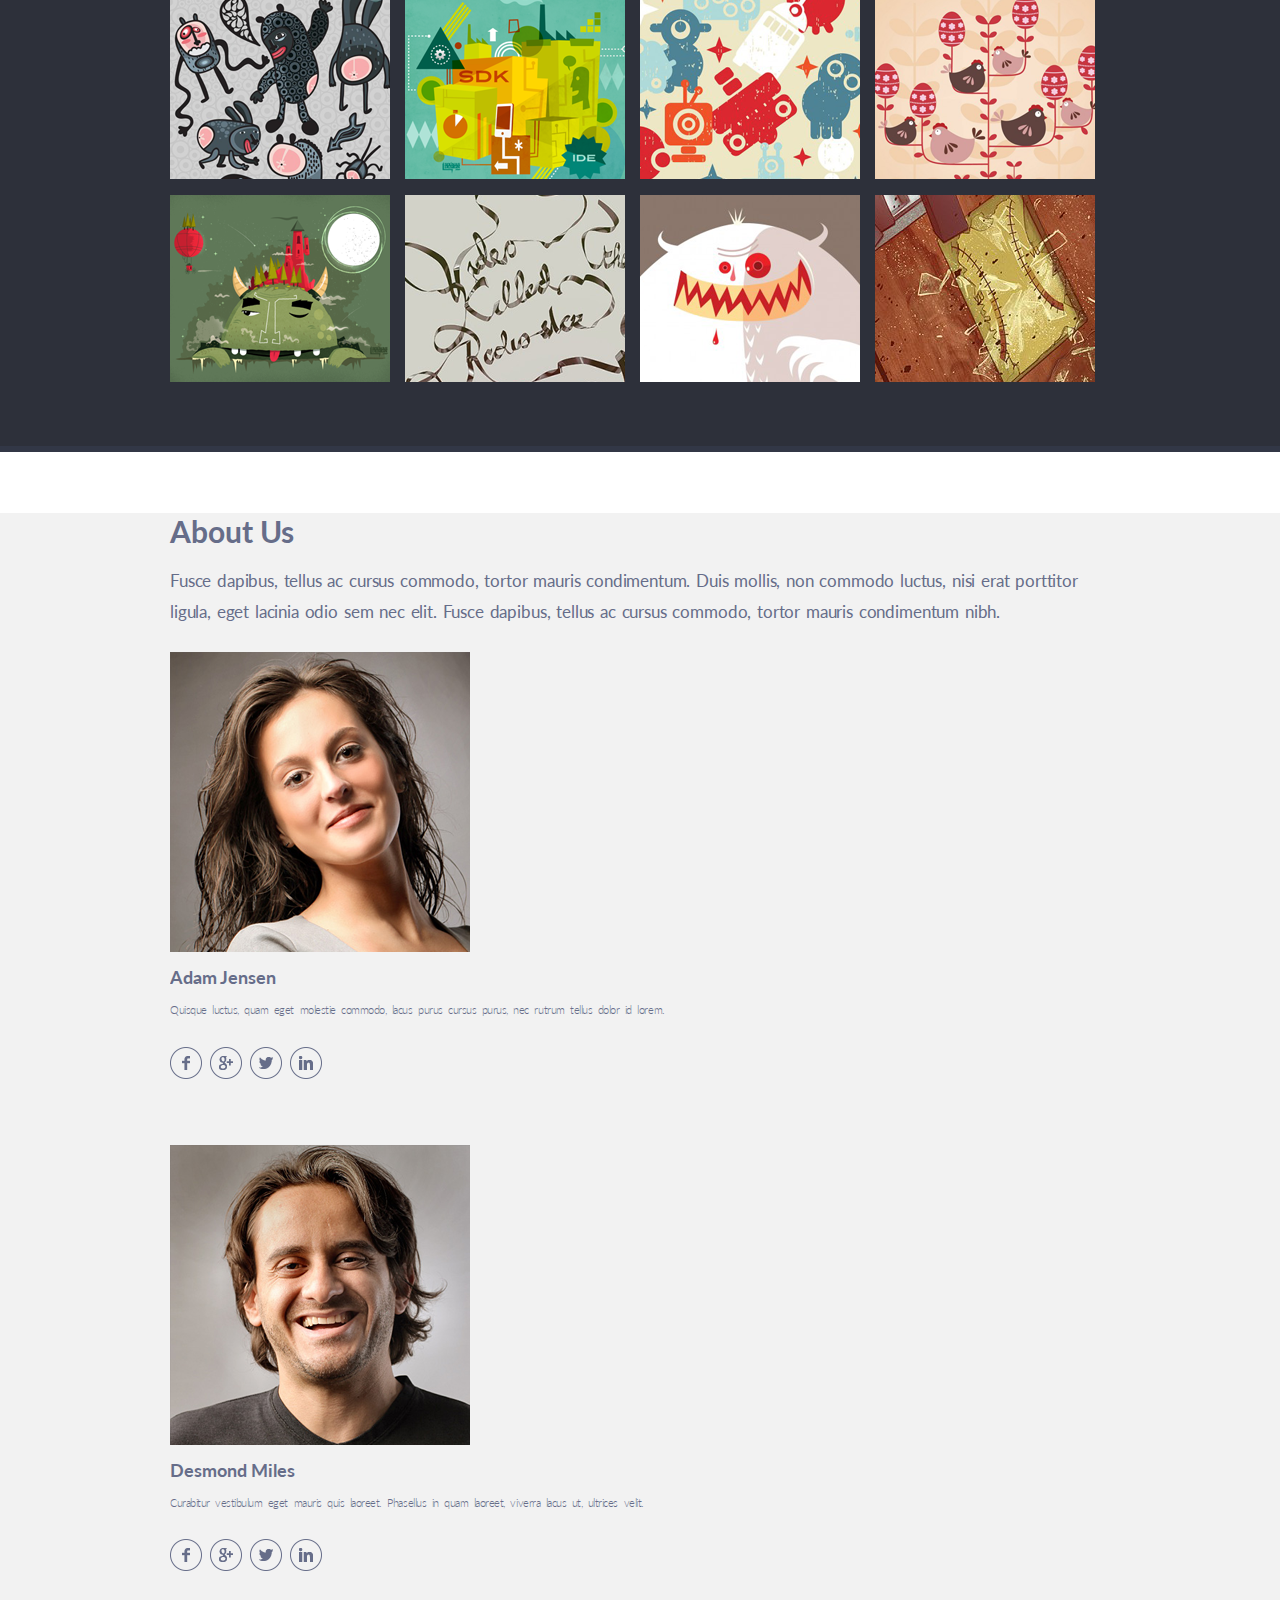
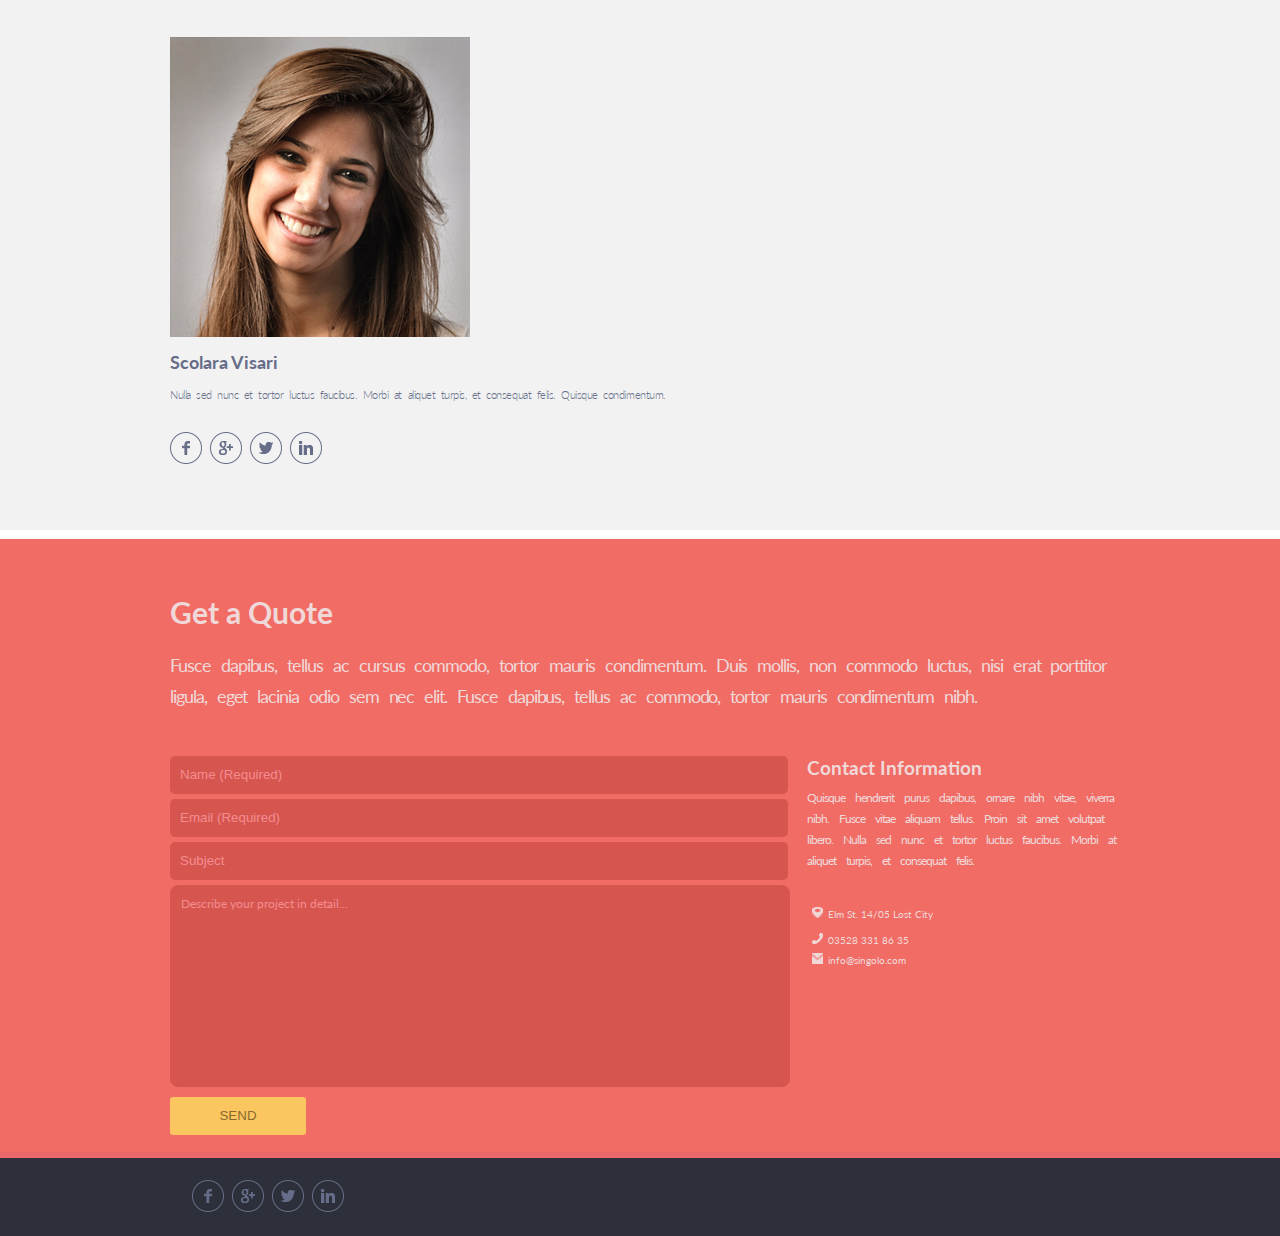
==== commit 0464b14d: "feat: add responsive features" ====
--- a/index.html
+++ b/index.html
@@ -32,7 +32,7 @@
 
 
     <section class="slider">
-        <div class="wrapper">
+        <div class="wrapper slider__wrapper">
             <div class="slider-items">
 
                 <div class="left-arrow arrow_hover" id="left-arrow">
@@ -181,17 +181,16 @@
       <section class="about-us" id="about-us">
         <div class="wrapper about-us__wrapper">
           <h2 class="about-us__header">About Us</h2>
-          <div class="about-us__description">
-            <p>
+          <p class="about-us__description">
               Fusce dapibus, tellus ac cursus commodo, tortor mauris condimentum.
               Duis mollis, non commodo luctus, nisi erat porttitor ligula, eget
               lacinia odio sem nec elit. Fusce dapibus, tellus ac cursus commodo,
               tortor mauris condimentum nibh.
-            </p>
-          </div>
+          </p>
           <div class="layout-3-columns__employees">
             <div class="employee">
               <img src="./assets/img/photo1.png" alt="employee1" />
+              <div class="employee__content">
               <h3 class="employee__name">Adam Jensen</h3>
               <p class="employee__description">
                 Quisque luctus, quam eget molestie commodo, lacus purus cursus
@@ -220,8 +219,10 @@
                 </li>
               </ul>
             </div>
+          </div>
             <div class="employee">
               <img src="./assets/img/photo2.png" alt="employee2" />
+              <div class="employee__content">
               <h3 class="employee__name">Desmond Miles</h3>
               <p class="employee__description">
                 Curabitur vestibulum eget mauris quis laoreet. Phasellus in quam
@@ -250,8 +251,10 @@
                 </li>
               </ul>
             </div>
+            </div>
             <div class="employee">
               <img src="./assets/img/photo3.png" alt="employee3" />
+              <div class="employee__content">
               <h3 class="employee__name">
                 Scolara Visari
               </h3>
@@ -281,6 +284,7 @@
                   /></a>
                 </li>
               </ul>
+            </div>
             </div>
           </div>
         </div>
@@ -325,7 +329,7 @@
                   style="resize: none;" 
                  ></textarea>
                 <!-- <input type="submit" class="submit-button" id="btn"> -->
-                <button class="submit-button" id="btn">Submit</button>
+                <button class="submit-button" id="btn">SEND</button>
 
                 <div id="message-block" class="hidden">
                <p> Письмо отправлено <br/><span id="result"></span></p>
@@ -363,9 +367,6 @@
   
       <footer class="footer">
         <div class="wrapper footer-wrapper">
-          <div class="footer-copyright">
-          <p class="footer__copyright">&#169; Copyright 2013</p>
-      </div>  
       <div class="icon-list">
             <ul class="icons">
               <li class="icon icon-facebook">
@@ -392,6 +393,6 @@
           </div>
           </div>
       </footer>
-<script src="/script.js"></script>
+<script src="./script.js"></script>
   </body>
 </html>
--- a/style.css
+++ b/style.css
@@ -346,21 +346,18 @@
   background-color: #f2f2f2;
   color: #666d89;
   border-bottom: 6px solid #ffffff;
+  margin: 61px 0 3px 0;
 }
 
 .about-us__header {
-  padding: 61px 0 3px 0;
   margin: 0;
-  letter-spacing: 0.05rem;
-  font-size: 28px;
+  font-size: 30px;
   font-weight: 900;
-  font-style: "Lato";
 }
 
 .about-us__description {
-  padding-bottom: 25px;
+  margin-bottom: 25px;
   font-size: 17px;
-  font-family: "Lato Light";
   font-weight: normal;
   line-height: 1.8;
   text-align: left;
@@ -370,6 +367,9 @@
 
 .layout-3-columns__employees {
   display: flex;
+  flex-direction: row;
+  justify-content: space-between;
+  flex-wrap: wrap;
 }
 
 .employee {
@@ -489,11 +489,13 @@
   padding-left: 0;
 }
 .submit-button {
-  width: 100px;
+  width: 136px;
+  height: 38px;
   margin: 10px 0px;
-  background-color: #d6564f;
+  background-color: #fbc65f;
   border: none;
   border-radius: 3px;
+  color: #886a30;
 }
 
 .submit-button:hover {
@@ -582,19 +584,13 @@
 .footer-wrapper {
   display: flex;
   flex-wrap: wrap;
-  justify-content: space-between;
-}
-
-.footer-copyright {
-  width: 180px;
-}
-.footer__copyright {
-  padding-top: 22px;
+  /* justify-content: space-between; */
 }
 
 .icon-list {
-  width: 130px;
   margin: 22px;
+  /* display: flex;
+  justify-content: center; */
 }
 
 .icons {
@@ -612,3 +608,99 @@
   background-color: #ea676b;
   border-radius: 25px;
 }
+
+@media (max-width: 768px) {
+  .body {
+    width: 768px;
+  }
+  .wrapper {
+    max-width: 728px;
+    margin: 0 40px;
+  }
+
+  .header-container {
+    justify-content: normal;
+  }
+
+  .slider__wrapper {
+    margin: 0;
+    width: 100%;
+  }
+
+  .slider-items {
+    justify-content: stretch;
+    padding: 0;
+    max-width: 768px;
+    margin: 0 30px;
+  }
+  .vertical-iphone {
+    transform: scale(0.77);
+  }
+  .horizontal-iphone {
+    transform: scale(0.77);
+    margin: 0;
+  }
+
+  .portfolio__items {
+    max-width: 768px;
+  }
+
+  .about-us__description {
+    max-width: 700px;
+  }
+  .layout-3-columns__employees {
+    flex-wrap: nowrap;
+    justify-content: stretch;
+  }
+  .employee {
+    display: flex;
+    flex-direction: column;
+    justify-content: flex-start;
+    padding: 0;
+  }
+  .employee > img {
+    width: 219px;
+    height: 219px;
+    margin: 0;
+  }
+  .employee {
+    max-width: 219px;
+  }
+
+  .employee__description {
+    max-width: 219px;
+  }
+  .get-a-quote__text {
+    max-width: 689px;
+  }
+
+  .contact-info__text {
+    max-width: 221px;
+  }
+
+  input,
+  textarea {
+    max-width: 442px;
+  }
+}
+
+@media (max-width: 375px) {
+  .vertical-iphone {
+    transform: scale(0.37);
+  }
+  .horizontal-iphone {
+    transform: scale(0.37);
+  }
+
+  .portfolio__items > img {
+    transform: scale(0.7);
+    max-width: 375px;
+  }
+
+  .layout-3-columns__employees {
+    flex-wrap: wrap;
+  }
+  .employee > img {
+    transform: scale(0.5);
+  }
+}
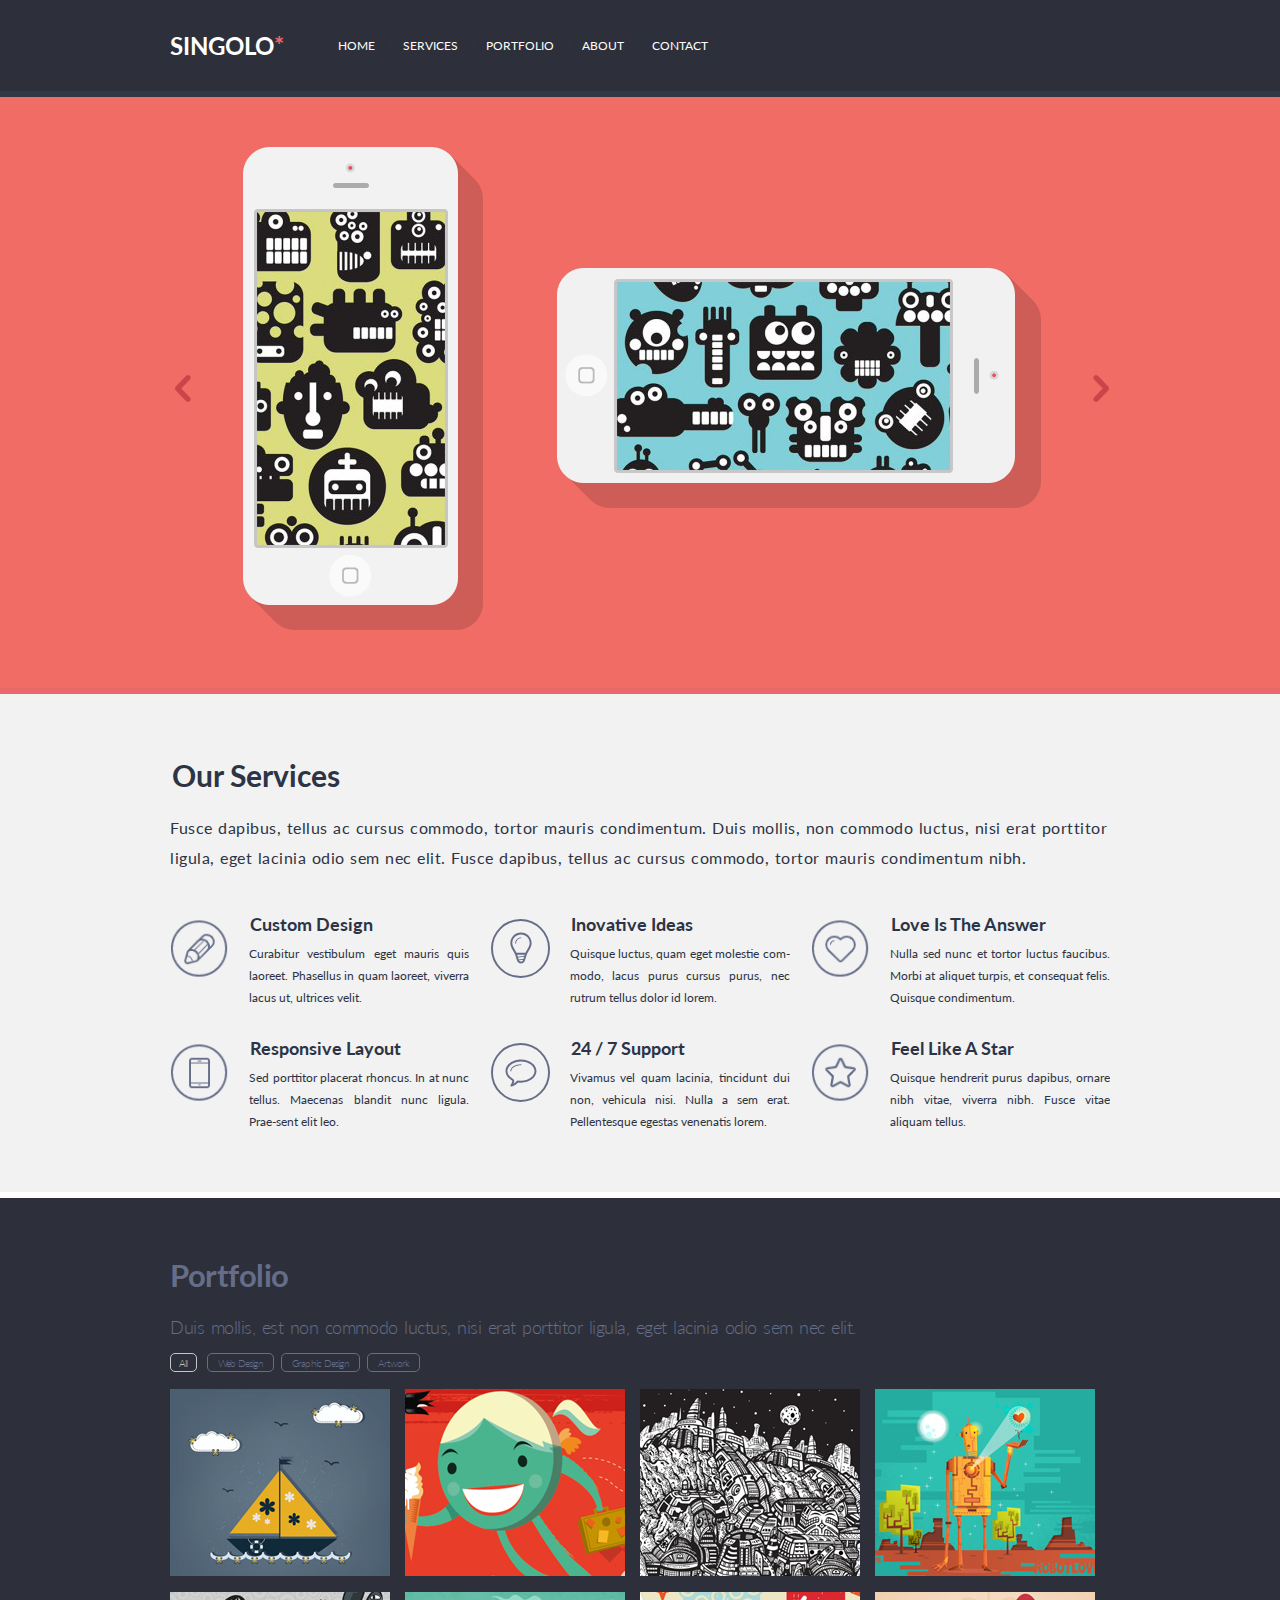
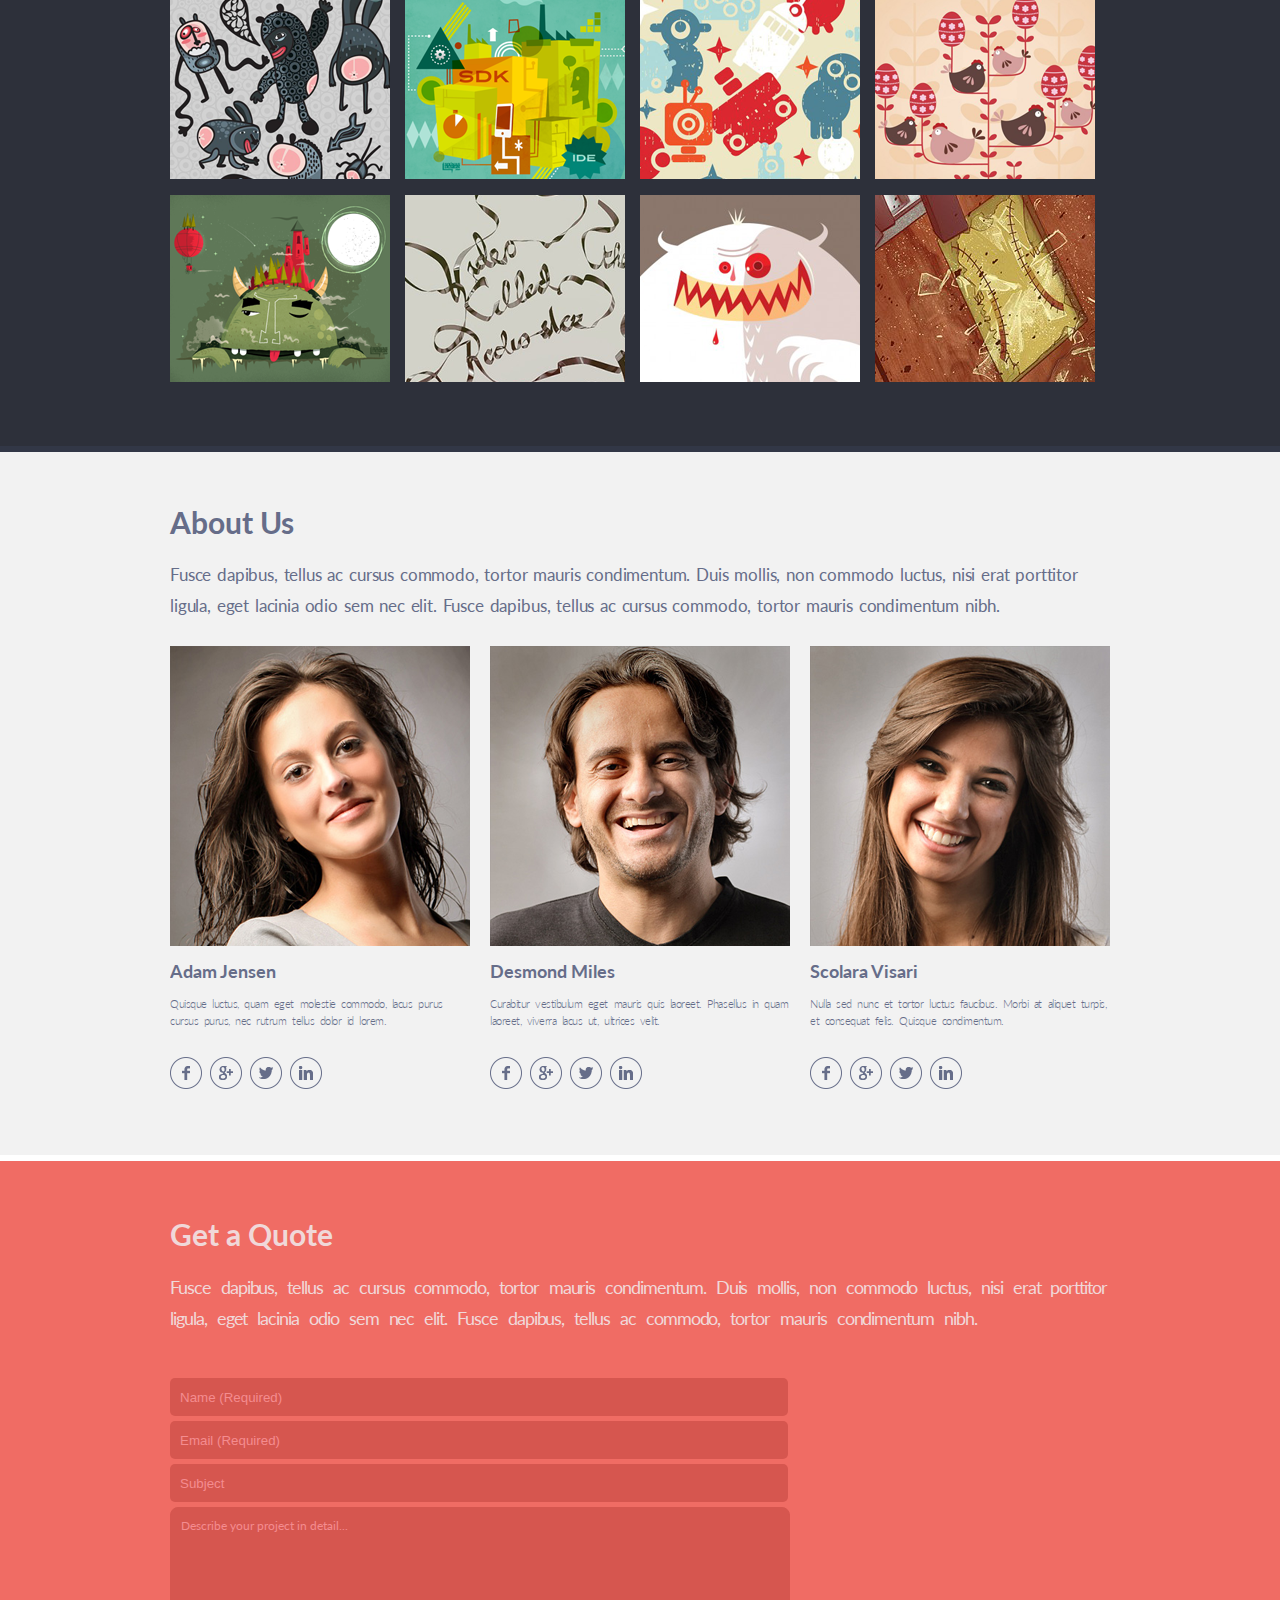
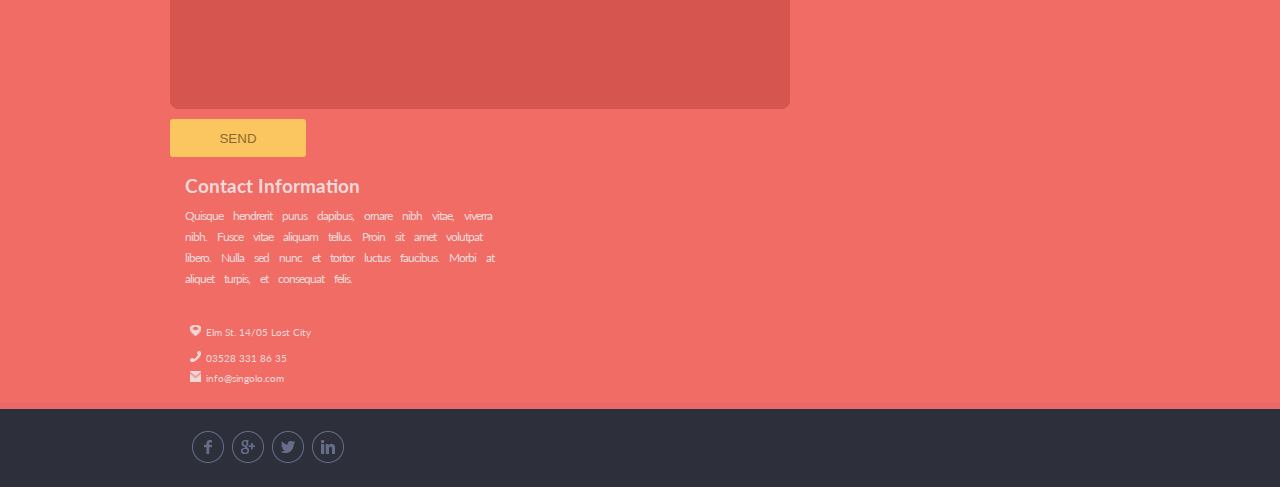
==== commit cb4ad5b3: "feat: add other responsive templates" ====
--- a/index.html
+++ b/index.html
@@ -11,10 +11,14 @@
 <header class="header" id="home">
     <div class="wrapper">
         <div class="header-container">
+          <div class="holder">
+          <span class="header-burger">
+            <span></span>
+        </span>
             <div class="logo">
                 <h1>SINGOLO<span class="star">*</span></h1>
             </div>
-            <div class="navigation">
+            
                 <nav>
                     <ul class="navigation-menu" id="menu">
                         <li class="navigation-menu__item"><a class="navigation-menu__link" href="#home">HOME</a></li>
@@ -24,6 +28,7 @@
                         <li class="navigation-menu__item"><a class="navigation-menu__link" href="#contact">CONTACT</a></li>
                     </ul>
                 </nav>
+              
             </div>
         </div>
     </div>
--- a/style.css
+++ b/style.css
@@ -47,6 +47,11 @@
 .header {
   background-color: #2d303a;
   border-bottom: 6px solid #323746;
+}
+
+.holder {
+  display: flex;
+  align-items: center;
 }
 
 .header-container {
@@ -346,10 +351,10 @@
   background-color: #f2f2f2;
   color: #666d89;
   border-bottom: 6px solid #ffffff;
-  margin: 61px 0 3px 0;
 }
 
 .about-us__header {
+  padding: 52px 0 3px 0;
   margin: 0;
   font-size: 30px;
   font-weight: 900;
@@ -369,7 +374,7 @@
   display: flex;
   flex-direction: row;
   justify-content: space-between;
-  flex-wrap: wrap;
+  flex-wrap: nowrap;
 }
 
 .employee {
@@ -439,7 +444,7 @@
   display: flex;
   flex-wrap: wrap;
   margin: 0;
-  width: 1020px;
+  max-width: 1020px;
 }
 
 fieldset {
@@ -532,7 +537,7 @@
 }
 
 .contact-info {
-  width: 324px;
+  max-width: 324px;
   margin: 15px;
   margin-top: 0px;
   margin-right: 0px;
@@ -584,13 +589,10 @@
 .footer-wrapper {
   display: flex;
   flex-wrap: wrap;
-  /* justify-content: space-between; */
 }
 
 .icon-list {
   margin: 22px;
-  /* display: flex;
-  justify-content: center; */
 }
 
 .icons {
@@ -618,8 +620,8 @@
     margin: 0 40px;
   }
 
-  .header-container {
-    justify-content: normal;
+  .navigation {
+    padding-right: 40px;
   }
 
   .slider__wrapper {
@@ -631,7 +633,6 @@
     justify-content: stretch;
     padding: 0;
     max-width: 768px;
-    margin: 0 30px;
   }
   .vertical-iphone {
     transform: scale(0.77);
@@ -649,7 +650,6 @@
     max-width: 700px;
   }
   .layout-3-columns__employees {
-    flex-wrap: nowrap;
     justify-content: stretch;
   }
   .employee {
@@ -665,6 +665,7 @@
   }
   .employee {
     max-width: 219px;
+    margin-right: 14.5px;
   }
 
   .employee__description {
@@ -682,25 +683,165 @@
   textarea {
     max-width: 442px;
   }
+
+  .icon-list {
+    margin-left: 268px;
+  }
 }
 
 @media (max-width: 375px) {
+  .body {
+    max-width: 375px;
+  }
+
+  .wrapper {
+    max-width: 335px;
+    margin: 0 20px;
+  }
+
+  .header-container {
+    max-width: 355px;
+    padding: 5px 0;
+    justify-content: space-between;
+  }
+
+  .logo {
+    display: flex;
+    justify-content: center;
+    width: 100%;
+    color: white;
+    letter-spacing: -0.82px;
+    z-index: 5;
+  }
+
+  .header-burger {
+    position: relative;
+    width: 30px;
+    height: 20px;
+    transition: all 0.5s ease;
+    z-index: 5;
+    margin-right: 103px;
+  }
+  .header-burger span {
+    position: absolute;
+    background-color: white;
+    left: 0;
+    width: 25px;
+    height: 3px;
+    border-radius: 15px;
+    top: 9px;
+    z-index: 5;
+  }
+  .header-burger::before,
+  .header-burger::after {
+    content: "";
+    background-color: white;
+    border-radius: 15px;
+    position: absolute;
+    left: 0;
+    width: 25px;
+    height: 3px;
+    z-index: 5;
+  }
+  .header-burger::before {
+    top: 1px;
+  }
+  .header-burger::after {
+    bottom: 0;
+  }
+  nav {
+    position: fixed;
+    left: -100%;
+    top: 0;
+    max-width: 278px;
+    height: 100%;
+    background-color: #2d303a;
+    display: block;
+    margin: 0;
+    transition: all 0.5s ease;
+  }
+  .navigation-menu {
+    display: block;
+    margin-top: 155px;
+    margin-left: 71px;
+  }
+  .navigation-menu > li {
+    display: block;
+    margin-top: 15px;
+    font-size: 18px;
+  }
+  .navigation-menu > li:first-child {
+    margin-left: 28px;
+  }
+
+  li:not(:last-child)::after {
+    content: "";
+  }
+
+  .header-burger.burger-active {
+    transform: rotate(90deg);
+    z-index: 5;
+  }
+  nav.burger-active {
+    left: 0;
+    z-index: 4;
+    width: 278px;
+  }
+  body.lock {
+    overflow: hidden;
+  }
+  .logo-burger {
+    justify-content: start;
+  }
+  .shadow::before {
+    content: "";
+    position: fixed;
+    top: 0;
+    left: 0;
+    width: 100%;
+    height: 100%;
+    background: #2d303a;
+    opacity: 0.6;
+    z-index: -1;
+  }
+
+  .slider-items {
+    max-height: 220px;
+    padding: 0;
+  }
+
   .vertical-iphone {
     transform: scale(0.37);
+    margin-left: -70px;
   }
   .horizontal-iphone {
     transform: scale(0.37);
+    margin-left: -200px;
+  }
+  .right-arrow {
+    margin-left: -150px;
+  }
+  .layout-4-columns > img {
+    margin: 0 5px 5px 0;
   }
 
   .portfolio__items > img {
-    transform: scale(0.7);
-    max-width: 375px;
+    width: 48%;
   }
 
   .layout-3-columns__employees {
     flex-wrap: wrap;
   }
   .employee > img {
-    transform: scale(0.5);
-  }
-}
+    width: 108%;
+  }
+
+  input,
+  textarea {
+    max-width: 309px;
+  }
+
+  .icon-list {
+    margin-left: 92px;
+  }
+}
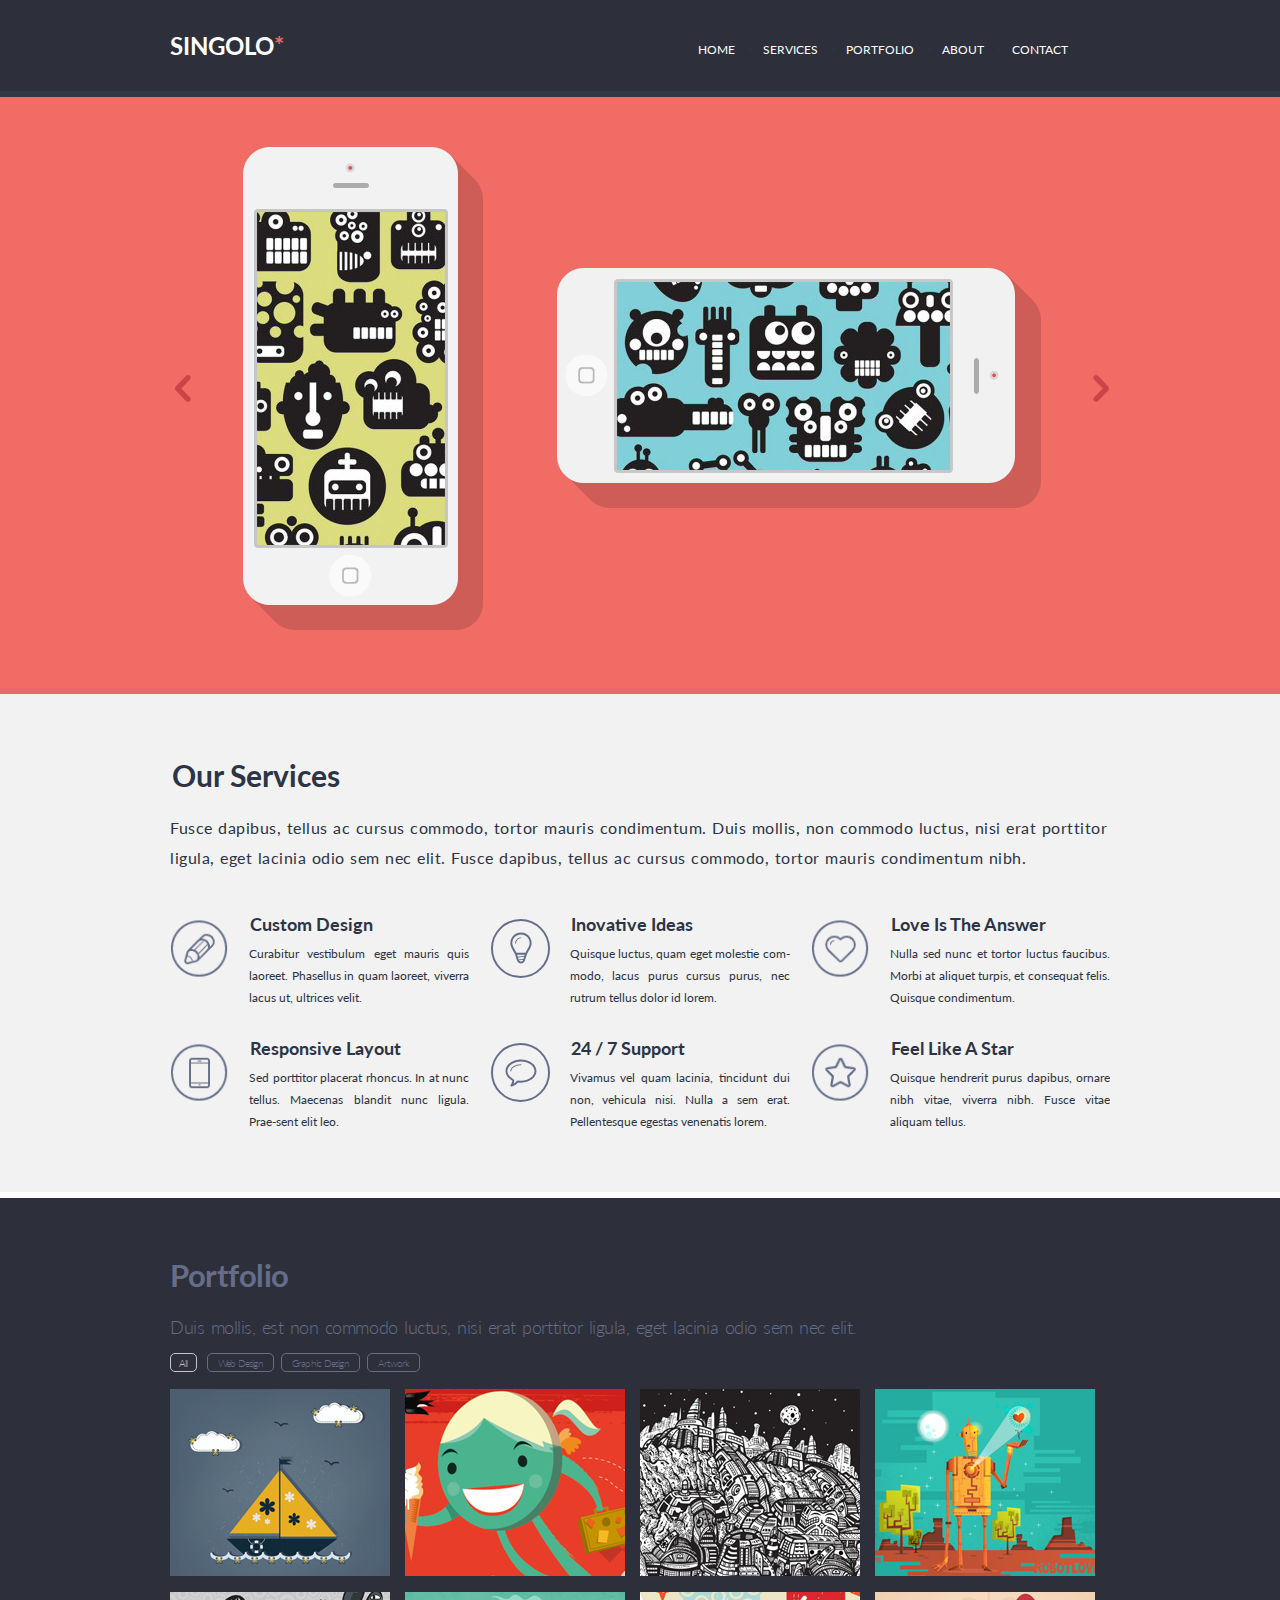
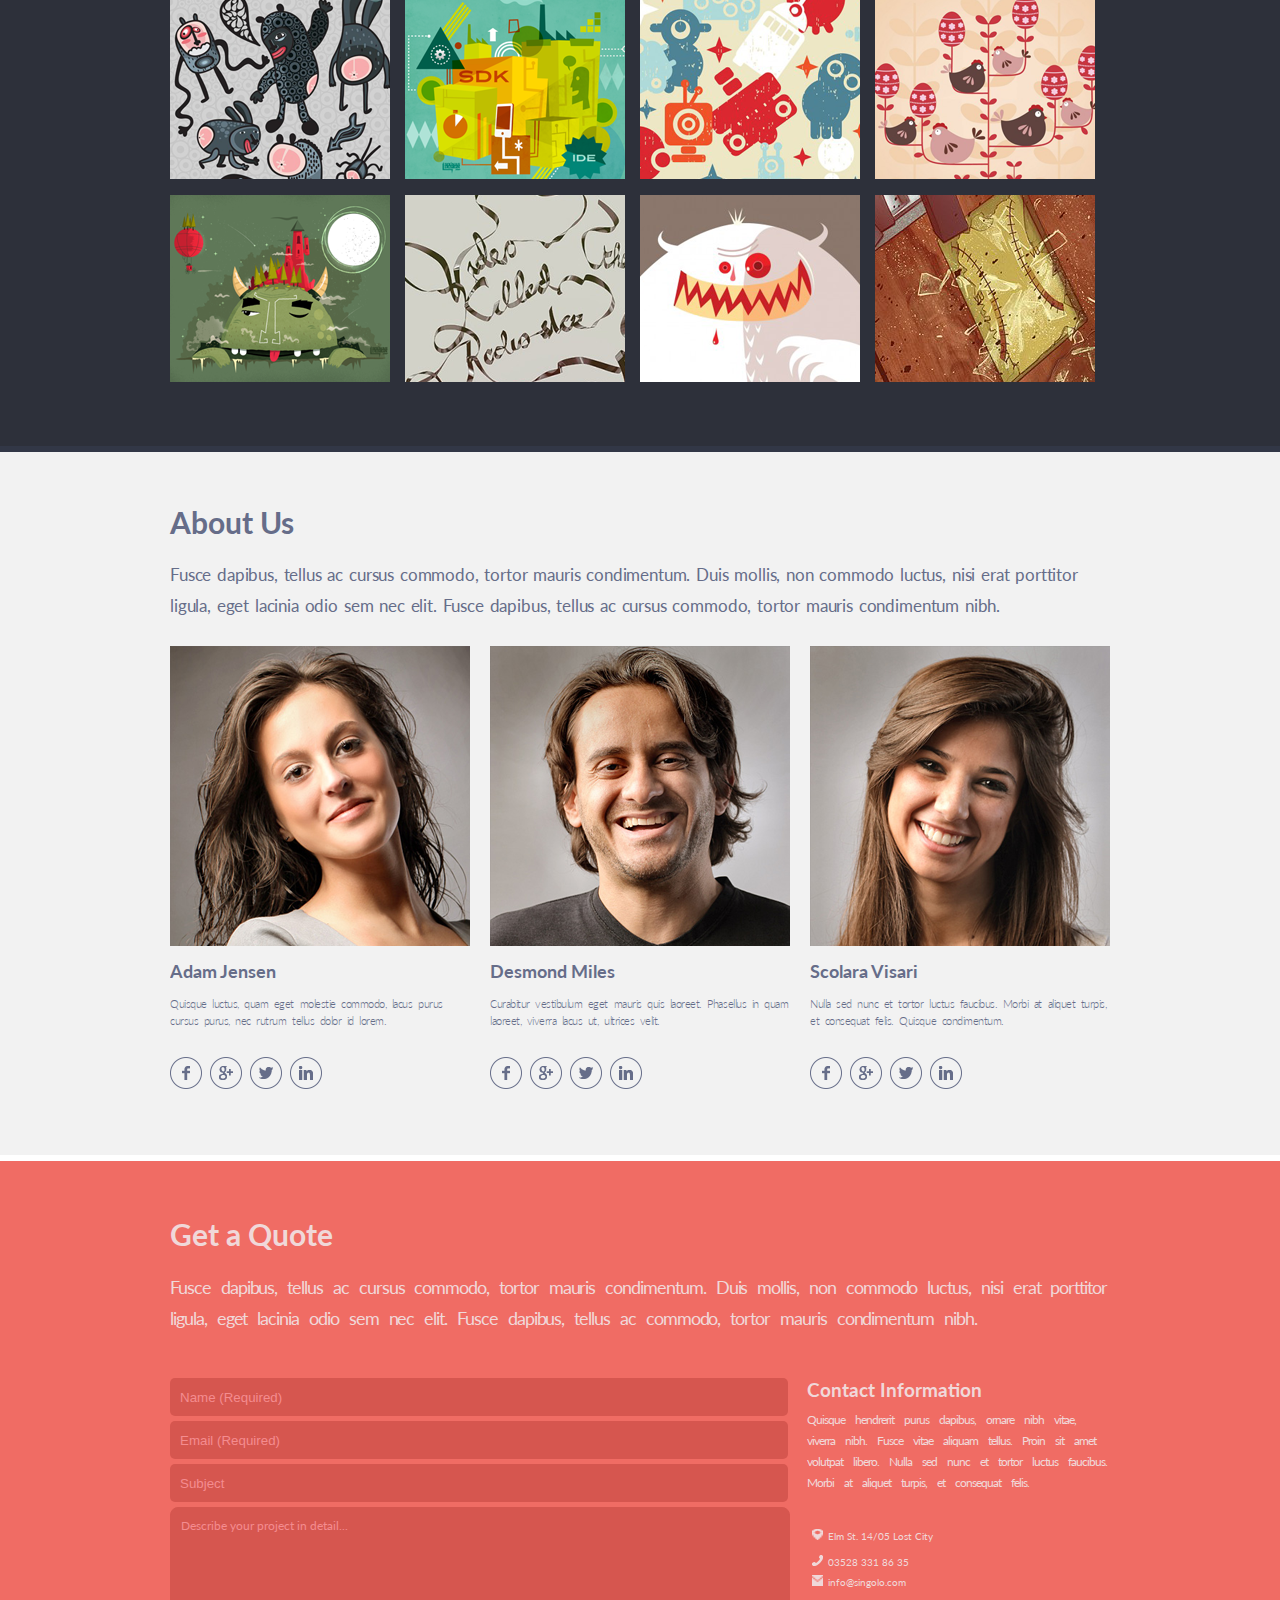
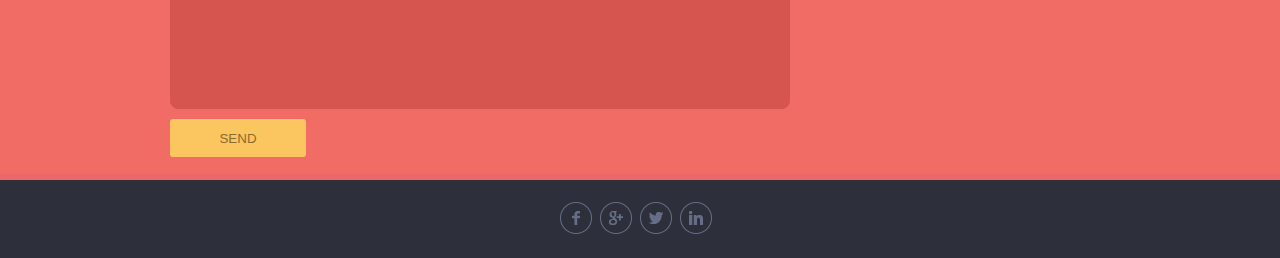
==== commit fdb57b5a: "refactor: fix bugs" ====
--- a/index.html
+++ b/index.html
@@ -9,7 +9,7 @@
 
 <body> 
 <header class="header" id="home">
-    <div class="wrapper">
+    <div class="wrapper header__wrapper">
         <div class="header-container">
           <div class="holder">
           <span class="header-burger">
@@ -296,7 +296,7 @@
       </section>
 
       <section class="get-a-quote" id="contact">
-        <div class="wrapper">
+        <div class="wrapper contact-us__wrapper">
           <div class="get-a-quote__content">
             <h1 class="get-a-quote__title">Get a Quote</h1>
             <p class="get-a-quote__text">
--- a/style.css
+++ b/style.css
@@ -62,8 +62,9 @@
   padding: 15px 0;
 }
 
-.navigation {
+nav {
   padding-top: 7px;
+  padding-left: 360px;
 }
 
 .logo {
@@ -442,7 +443,7 @@
 
 .layout-2-column {
   display: flex;
-  flex-wrap: wrap;
+  flex-wrap: nowrap;
   margin: 0;
   max-width: 1020px;
 }
@@ -589,6 +590,7 @@
 .footer-wrapper {
   display: flex;
   flex-wrap: wrap;
+  justify-content: center;
 }
 
 .icon-list {
@@ -620,8 +622,9 @@
     margin: 0 40px;
   }
 
-  .navigation {
+  nav {
     padding-right: 40px;
+    padding-left: 140px;
   }
 
   .slider__wrapper {
@@ -675,27 +678,28 @@
     max-width: 689px;
   }
 
+  .layout-2-column {
+    flex-wrap: wrap;
+  }
+
   .contact-info__text {
     max-width: 221px;
   }
 
-  input,
+  input {
+    max-width: 442px;
+  }
   textarea {
-    max-width: 442px;
-  }
-
-  .icon-list {
-    margin-left: 268px;
-  }
-}
-
-@media (max-width: 375px) {
+    max-width: 431px;
+  }
+}
+
+@media (max-width: 414px) {
   .body {
     max-width: 375px;
   }
 
   .wrapper {
-    max-width: 335px;
     margin: 0 20px;
   }
 
@@ -703,6 +707,10 @@
     max-width: 355px;
     padding: 5px 0;
     justify-content: space-between;
+  }
+
+  .header__wrapper {
+    max-width: 355px;
   }
 
   .logo {
@@ -750,6 +758,7 @@
     bottom: 0;
   }
   nav {
+    padding-left: 0;
     position: fixed;
     left: -100%;
     top: 0;
@@ -808,6 +817,11 @@
   .slider-items {
     max-height: 220px;
     padding: 0;
+    max-width: 355px;
+  }
+
+  .slider__wrapper {
+    max-width: 355px;
   }
 
   .vertical-iphone {
@@ -829,19 +843,51 @@
     width: 48%;
   }
 
+  .portfolio__wrapper {
+    max-width: 335px;
+  }
+
+  .about-us__wrapper {
+    max-width: 335px;
+  }
   .layout-3-columns__employees {
-    flex-wrap: wrap;
+    display: block;
+  }
+  .employee {
+    margin-bottom: 34px;
+    margin-left: 10px;
   }
   .employee > img {
-    width: 108%;
-  }
-
-  input,
+    width: 315px;
+    height: 315px;
+  }
+
+  .employee:last-child {
+    padding: 0;
+  }
+
+  .employee__description {
+    max-width: 100%;
+  }
+  .contact-us__wrapper {
+    max-width: 335px;
+  }
+  input {
+    max-width: 329px;
+    margin-bottom: 0;
+  }
+
   textarea {
-    max-width: 309px;
-  }
-
-  .icon-list {
-    margin-left: 92px;
-  }
-}
+    max-width: 318px;
+  }
+
+  .submit-button {
+    width: 330px;
+  }
+  .contact-info__text {
+    max-width: 100%;
+  }
+  .footer-wrapper {
+    max-width: 335px;
+  }
+}
